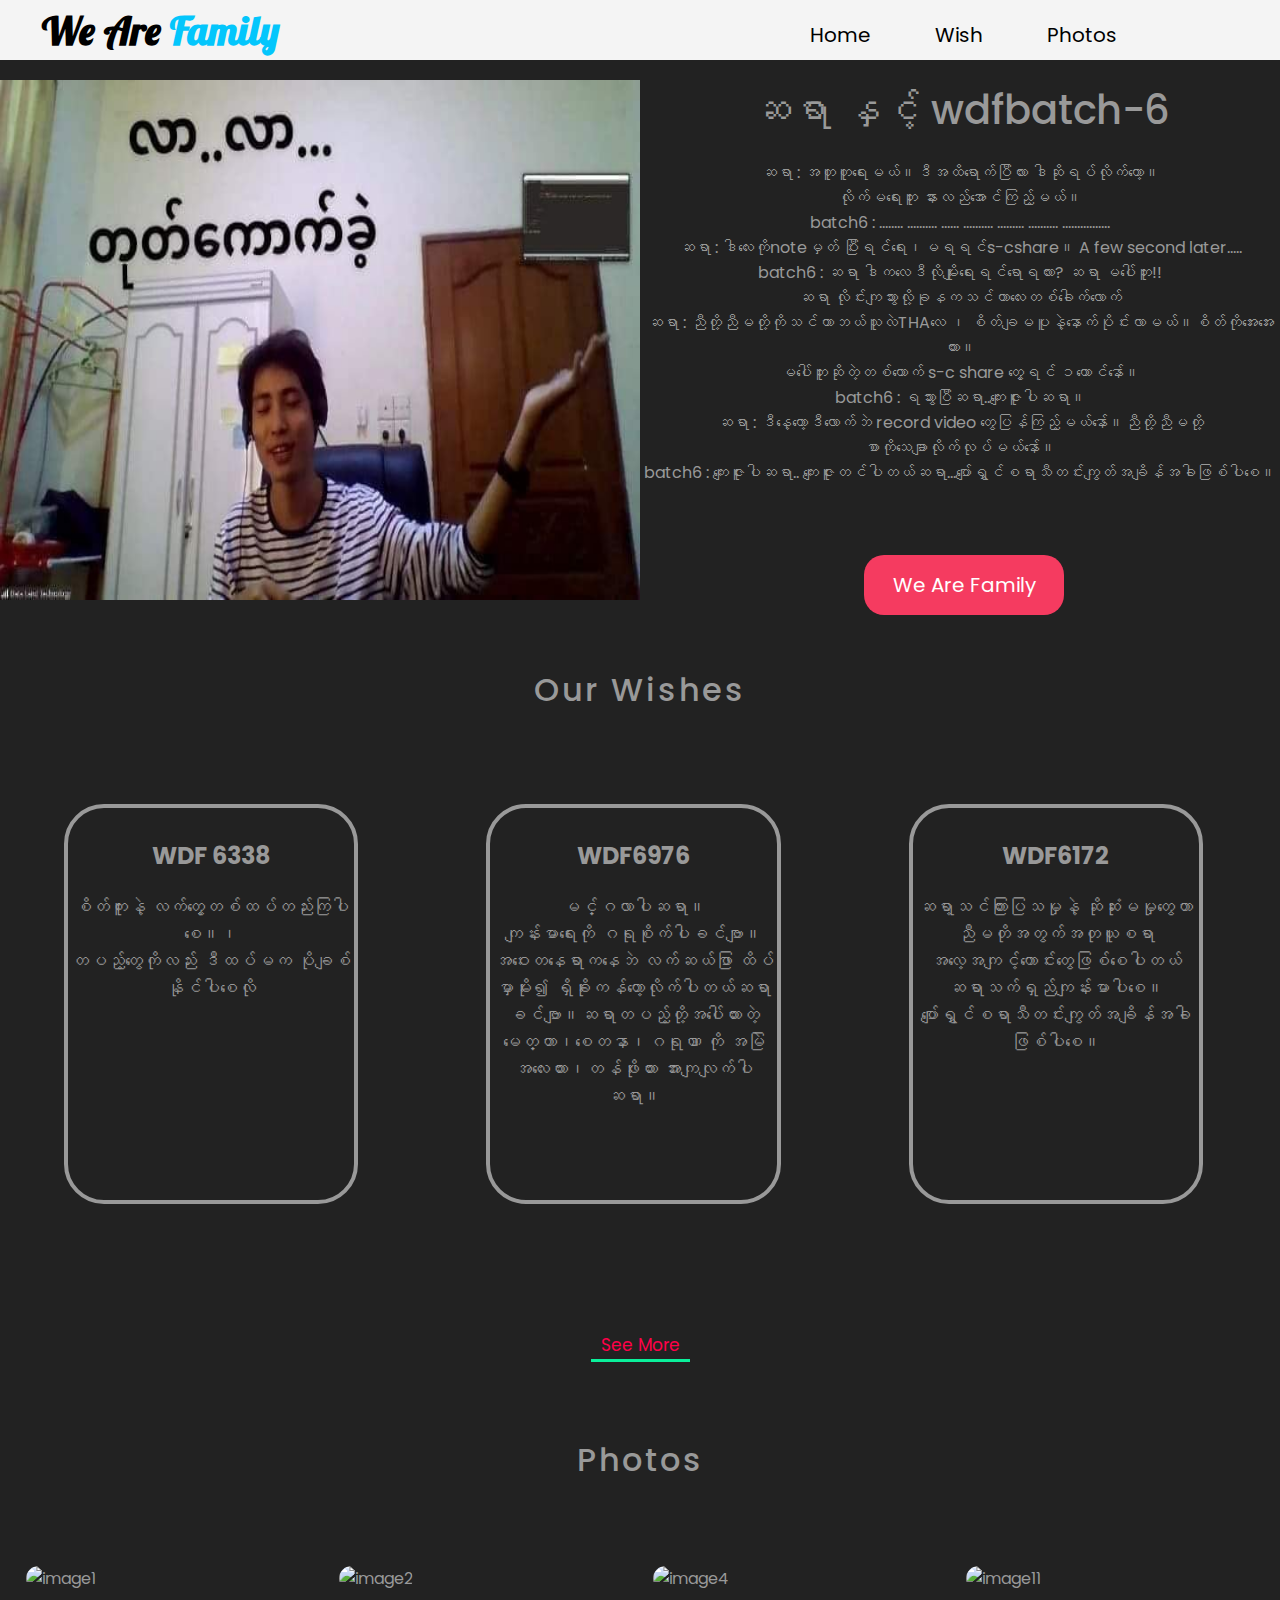
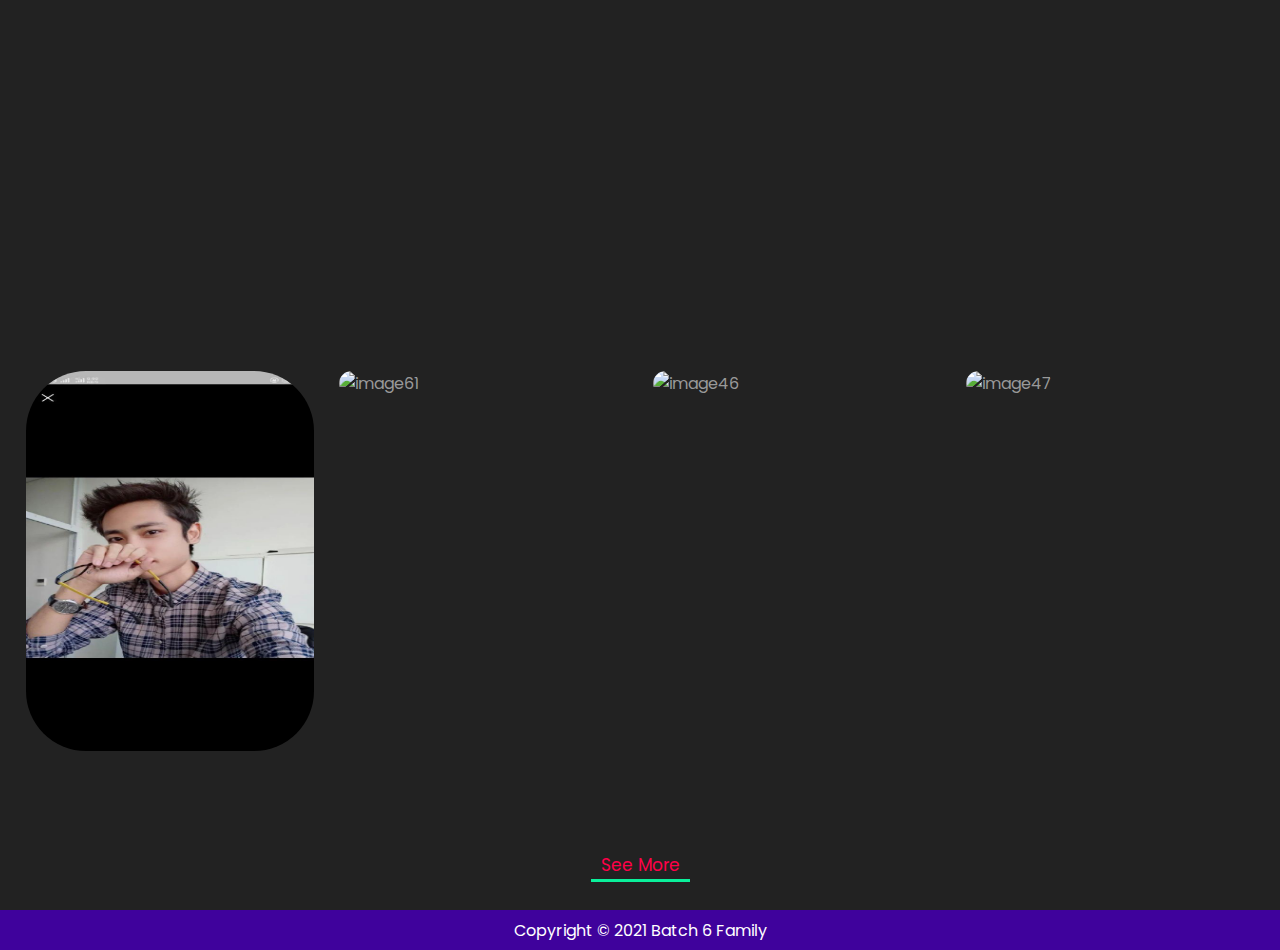
==== index.html @ f8dd5fad "updated" ====
<!DOCTYPE html>
<html>
  <head>
    <title>Batch 6 Family</title>
    <link href="./css/style.css" rel="stylesheet" type="text/css" />

    <link rel="preconnect" href="https://fonts.googleapis.com" />
    <link rel="preconnect" href="https://fonts.gstatic.com" crossorigin />
    <link
      href="https://fonts.googleapis.com/css2?family=Lobster&family=Open+Sans&display=swap"
      rel="stylesheet"
    />
    <link
      href="https://fonts.googleapis.com/css2?family=Poppins&display=swap"
      rel="stylesheet"
    />
    <link rel="stylesheet" href="./font-awesome/css/all.min.css" />
  </head>
  <body>
    <div class="container">
      <div class="nav">
        <div class="nav-left">
          <h1>We Are <span>Family</span></h1>
        </div>
        <div class="nav-right">
          <ul>
            <li><a href="index.html">Home</a></li>
            <li><a href="wish.html">Wish</a></li>
            <li><a href="photo.html">Photos</a></li>
          </ul>
        </div>
      </div>
      <div class="body">
        <div class="row-1">
          <div class="col-1">
            <img src="./image/image3.jpg" alt="image1" />
            <!-- <img src="./image/img2.jpg" alt="image2"/> -->
          </div>
          <div class="col-2">
            <h1>
              ဆရာ နှင့် wdfbatch-6
            </h1>
            <p>
              ဆရာ : အတူတူရေးမယ်။ဒီအထိရောက်ပြီလား ဒါဆိုရပ်လိုက်တော့။<br />
              လိုက်မရေးဘူး နားလည်အောင်ကြည့်မယ်။<br />
              batch6 : ........ .......... ...... .......... .........
              .......... ................<br />
              ဆရာ : ဒါလေးကိုnoteမှတ် ပြီးရင်ရေး၊မရရင်s-cshare။ A few second
              later.....<br />
              batch6 : ဆရာ ဒါကလေဒီလိုမျိုးရေးရင်ရောရလား? ဆရာ မပေါ်ဘူး!!<br />ဆရာ
              လိုင်းကျသွားလို့ခုနကသင်တာလေးတစ်ခေါက်လောက် <br />
              ဆရာ : ညီတို့ညီမတို့ကိုသင်တာဘယ်သူလဲTHAလေ ၊
              စိတ်ချမပူနဲ့နောက်ပိုင်းလာမယ်။စိတ်ကိုအေးအေးထား။

              <br />မပေါ်ဘူးဆိုတဲ့တစ်ယောက် s-c share တွေ့ရင် ၁ထောင်နော်။<br />
              batch6 : ရသွားပြီဆရာ..ကျေးဇူးပါဆရာ။<br />ဆရာ : ဒီနေ့တော့ဒီလောက်ဘဲ
              record video တွေပြန်ကြည့်မယ်နော်။ညီတို့ညီမတို့<br />စာကိုသေချာလိုက်လုပ်မယ်နော်။<br />
              batch6 : ကျေးဇူးပါဆရာ..
              ကျေးဇူးတင်ပါတယ်ဆရာ...ပျော်ရွှင်စရာသီတင်းကျွတ်အချိန်အခါဖြစ်ပါစေ။
            </p>
            <button type="button">We Are Family</button>
          </div>
        </div>
        <div class="row-2">
          <div class="col-3">
            <h1>Our Wishes</h1>
          </div>
        </div>
        <div class="row-3">
          <div class="col-4">
            <h2>WDF 6338</h2>
            <p>
              စိတ်ကူးနဲ့ လက်တွေ့တစ်ထပ်တည်းကြပါစေ။၊<br/>တပည့်တွေကိုလည်း ဒီထပ်မက
              ပိုချစ်နိုင်ပါစေလို
            </p>
          </div>
          <div class="col-5">
            <h2>WDF6976</h2>
            <p>
              မင်္ဂလာပါဆရာ။<br />ကျန်းမာရေးကို ဂရုစိုက်ပါခင်ဗျာ။<br />အဝေးတနေရာကနေဘဲ
              လက်ဆယ်ဖြာ ထိပ်မှာမိုး၍ ရှိခိုးကန်တော့လိုက်ပါတယ်ဆရာ
              ခင်ဗျာ။ဆရာတပည့်တို့အပေါ်ထားတဲ့ မေတ္တာ၊စေတနာ၊ဂရုဏာ ကို
              အမြဲအလေးထား၊တန်ဖိုးထား အားကျလျက်ပါဆရာ။
            </p>
          </div>
          <div class="col-6">
            <h2>WDF6172</h2>
            <p>
              ဆရာ့သင်ကြားပြသမှုနဲ့ ဆိုဆုံးမမှုတွေဟာ
              ညီမတိုအတွက်အတုယူစရာအလေ့အကျင့်ကောင်းတွေဖြစ်စေပါတယ်
              ဆရာသက်ရှည်ကျန်းမာပါစေ။
              <br />ပျော်ရွှင်စရာသီတင်းကျွတ်အချိန်အခါဖြစ်ပါစေ။
            </p>
          </div>
        </div>
        <div class="row-4">
          <div class="col-7">
            <a href="wish.html">See More</a>
          </div>
        </div>
        <div class="row-2">
          <div class="col-3">
            <h1>Photos</h1>
          </div>
        </div>
        <div class="row-5">
          <div><img src="./image/image1.jpg" alt="image1" /></div>
          <div><img src="./image/image2.jpg" alt="image2" /></div>
          <div><img src="./image/image4.jpg" alt="image4" /></div>
          <div><img src="./image/image11.jpg" alt="image11" /></div>
          <div><img src="./image/image30.jpg" alt="image30" /></div>
          <div><img src="./image/image61.webp" alt="image61" /></div>
          <div><img src="./image/image46.jpg" alt="image46" /></div>
          <div><img src="./image/image47.jpg" alt="image47" /></div>
        </div>

        <div class="row-4">
          <div class="col-7">
            <a href="photo.html">See More</a>
          </div>
        </div>
      </div>
      <div class="footer">
        <span>Copyright &copy; 2021 Batch 6 Family</span>
      </div>
    </div>
  </body>
</html>
---- css/style.css ----
*{
    margin: 0;
    padding: 0;
    font-family: "Poppins";
    color: #999;
    box-sizing: border-box;
}
body{
    margin: 0;
    background-color: #222;
    overflow-x: hidden;
}
/*Nav bar*/
.nav{
    width: 100%;
    height: 60px;
    background-color: #f4f4f4;

    display: flex;
    justify-content: space-between;

    position: sticky;
    top: 0;
    z-index: 10;
    
}
.nav-left{
    width: 25%;

    display: flex;
    justify-content: center;
    align-items: center;
}
.nav-left h1{
    font-size: 40px;
    color: #000;
    font-family: 'Lobster', cursive;
    text-align: center;

}
.nav-left h1 span{
    font-family: 'Lobster';
    color: #03c6fc;
}
.nav-left h1:hover{
    cursor: pointer;
}
.nav-right{
    width: 75%;

    display: flex;
    align-items: center;
}
.nav ul{
    margin-left: 50%;
}
.nav-right li{
    list-style-type: none;
    display: inline-flex;
    margin-top: 10px;
    margin-right: 40px;
}
.nav-right a{
    color: #000;
    font-size: 20px;
    text-decoration: none;
    padding: 5px 10px;
    
    position: relative;
    overflow: hidden;
}
.nav-right a::before{
    content: "";
    width: 100%;
    height: 14%;
    background-color: #f51d4c;
    border-radius: 10px;
    margin-bottom: 5px;

    position: absolute;
    bottom: 0;
    left: 0;

    transform: rotateY(90deg);

    transition: all 1s;
    
}
.nav-right a:hover::before{
    transform: rotate(0deg);
}
@media screen and (max-width: 1236px){
    .nav ul{
        margin-left: 0%;
    }
}
@media screen and (max-width: 1050px) {
    .nav{
        height: 200px;
    }
    .nav-left h1{
        font-size: 50px;
    }
    .nav-right ul{
        margin-left: 20%;
    }
    .nav-right li{
        margin-right: 20px;
    }
    .nav-right a{
        font-size: 50px;
    }
}
/*body*/
/*row-1*/
.row-1{
    width: 100%;
    height: 520px;
    align-items: center;
    margin-top: 20px;
}
.row-1 div{
    width: 50%;
    height: 100%;
    float: left;
}
.col-1 img{
    width: 100%;
    height: 100%;
}
.col-2 h1{
    color: #999;
    text-align: center;
    font-size: 40px;
    font-weight: 500;
}
.col-2 p{
    color: #999;
    text-align: center;
    margin-top: 20px;
}
.col-2 button{
    font-size: 20px;
    width: 200px;
    height: 60px;
    border: none;
    color: #fff;
    background-color: #f53b60;
    border-radius: 20px;
    margin-top: 70px;
    margin-left: 35%;

    position: relative;

    overflow: hidden;
}
.col-2 button::before{
    content: "";

    width: 100%;
    height: 50%;

    background-color: #fff;

    position: absolute;
    top: 0;
    left: 0;

    transform: translate(-100%) rotate(45deg);

    transition: all 0.5s;
}
.col-2 button::after{
    content: "We Love Sir TinHtutAung";

    width: 100%;
    height: 100%;
    background-color: #ff0048;

    position: absolute;
    top: 0;
    left: 0;

    transform: rotateX(270deg);
    transform-origin: top;

    transition: all 0.5s;

}
.col-2 button:hover::after{
    transform: rotate(0deg);
}
.col-2 button:hover::before{
    transform: translate(100%) rotate(45deg);
}
.col-2 button:hover{
    background-color: #ff0048;
    cursor: pointer;
}
@media screen and (max-width: 1050px) {
    .row-1{
        width: 100%;
        height: 1400px;
    }
    .row-1 div{
        width: 100%;
        height: 43%;
    }
    .col-1 img{
        height: 100%;
        margin-top: 0;
    }
    .col-2{
        height: 100%;
    }
    .col-2 h1{
        font-size: 60px;
    }
    .col-2 p{
        font-size: 30px;
    }
    .col-2 button{
        width: 300px;
        height: 100px;
        font-size: 30px;
    }
}
/*row-2*/
.row-2{
    width: 100%;
    height: 100px;
    margin-top: 40px;

    display: flex;
    justify-content: center;
    align-items: center;
}
.col-3{
    width: 100%;
}
.col-3 h1{
    text-align: center;
    font-weight: 500;
    letter-spacing: 3px;
}
.col-3 p{
    font-size: 18px;
    text-align: center;
}
@media screen and (max-width: 1050px) {
    .col-3 h1{
        font-size: 60px;
    }
    .col-3 p{
        font-size: 30px;
    }
}
/*row-3*/
.row-3{
    width: 100%;
    height: 580px;
}
.row-3 div{
    width: 23%;
    height: 400px;
    border: 4px solid #999;
    border-radius: 40px;
    margin: 5%;

    float: left;
}
.row-3 h2{
    text-align: center;
    margin-top: 30px;
}
.row-3 p{
    text-align: center;
    font-size: 18px;
    margin-top: 20px;
}
@media screen and (max-width: 1232px) {
    .row-3 {
        height: 600px;
    }
    .row-3 div{
        height: 540px;
    }
}
@media screen and (max-width: 1196px) {
    .row-3 div{
        margin: 4.9%;
        margin-top: 5%;
    }
}
@media screen and (max-width: 1050px) {
    .row-3{
        width: 100%;
        height: 2200px;
    }
    .row-3 div{
        width: 70%;
        height: 600px;
        margin-left: 15%;
    }
    .row-3 h2{
        font-size: 57px;
        
    }
    .row-3 p{
        font-size: 30px;
    }
}
/*row-4*/
.row-4{
    width: 100%;
    height: 50px;


    display: flex;
    justify-content: center;
    align-items: center;
}
.col-7 a{
    color: #ff0048;
    font-size: 17px;
    text-decoration: none;
    padding: 5px 10px;
    position: relative;
}
.col-7 a::before{
    content: "";

    width: 100%;
    height: 10%;
    background-color: #0af09b;

    position: absolute;
    left: 0;
    bottom: 0;


    transition: all 1s;

}
.col-7 a:hover::before{
    transform: rotateY(90deg);
}
@media screen and (max-width: 1050px) {
    .row-4{
        height: 150px;

        display: flex;
        justify-content: center;
        align-items: center;
    }
    .col-7 a{
        font-size: 40px;
    }
}
/*row-5*/
.row-5{
    width: 100%;
    height: 900px;
    margin-top: 30px;
}
.row-5 div{
    width: 22.5%;
    height: 380px;
    float: left;
    margin-top: 2%;
    margin-left: 2%;

    transition: all 0.5s;
}
.row-5 img{
    width: 100%;
    height: 100%;

    border-radius: 60px;
}
.row-5 div:hover{
    transform: scale(0.9);
}
@media screen and (max-width: 1050px) {
    .row-5{
        height: 8500px;
    }
    .row-5 div{
        width: 80%;
        height: 1000px;
        margin-left: 10%;
        margin-bottom: 40px;
    }
    .row-5 div:hover{
        transform: scale(1);
    }
}
.footer{
    width: 100%;
    height: 40px;
    background-color: #3f029c;

    display: flex;
    justify-content: center;
    align-items: center;

    margin-top: 20px;
}
.footer span{
    color: #fff;
}
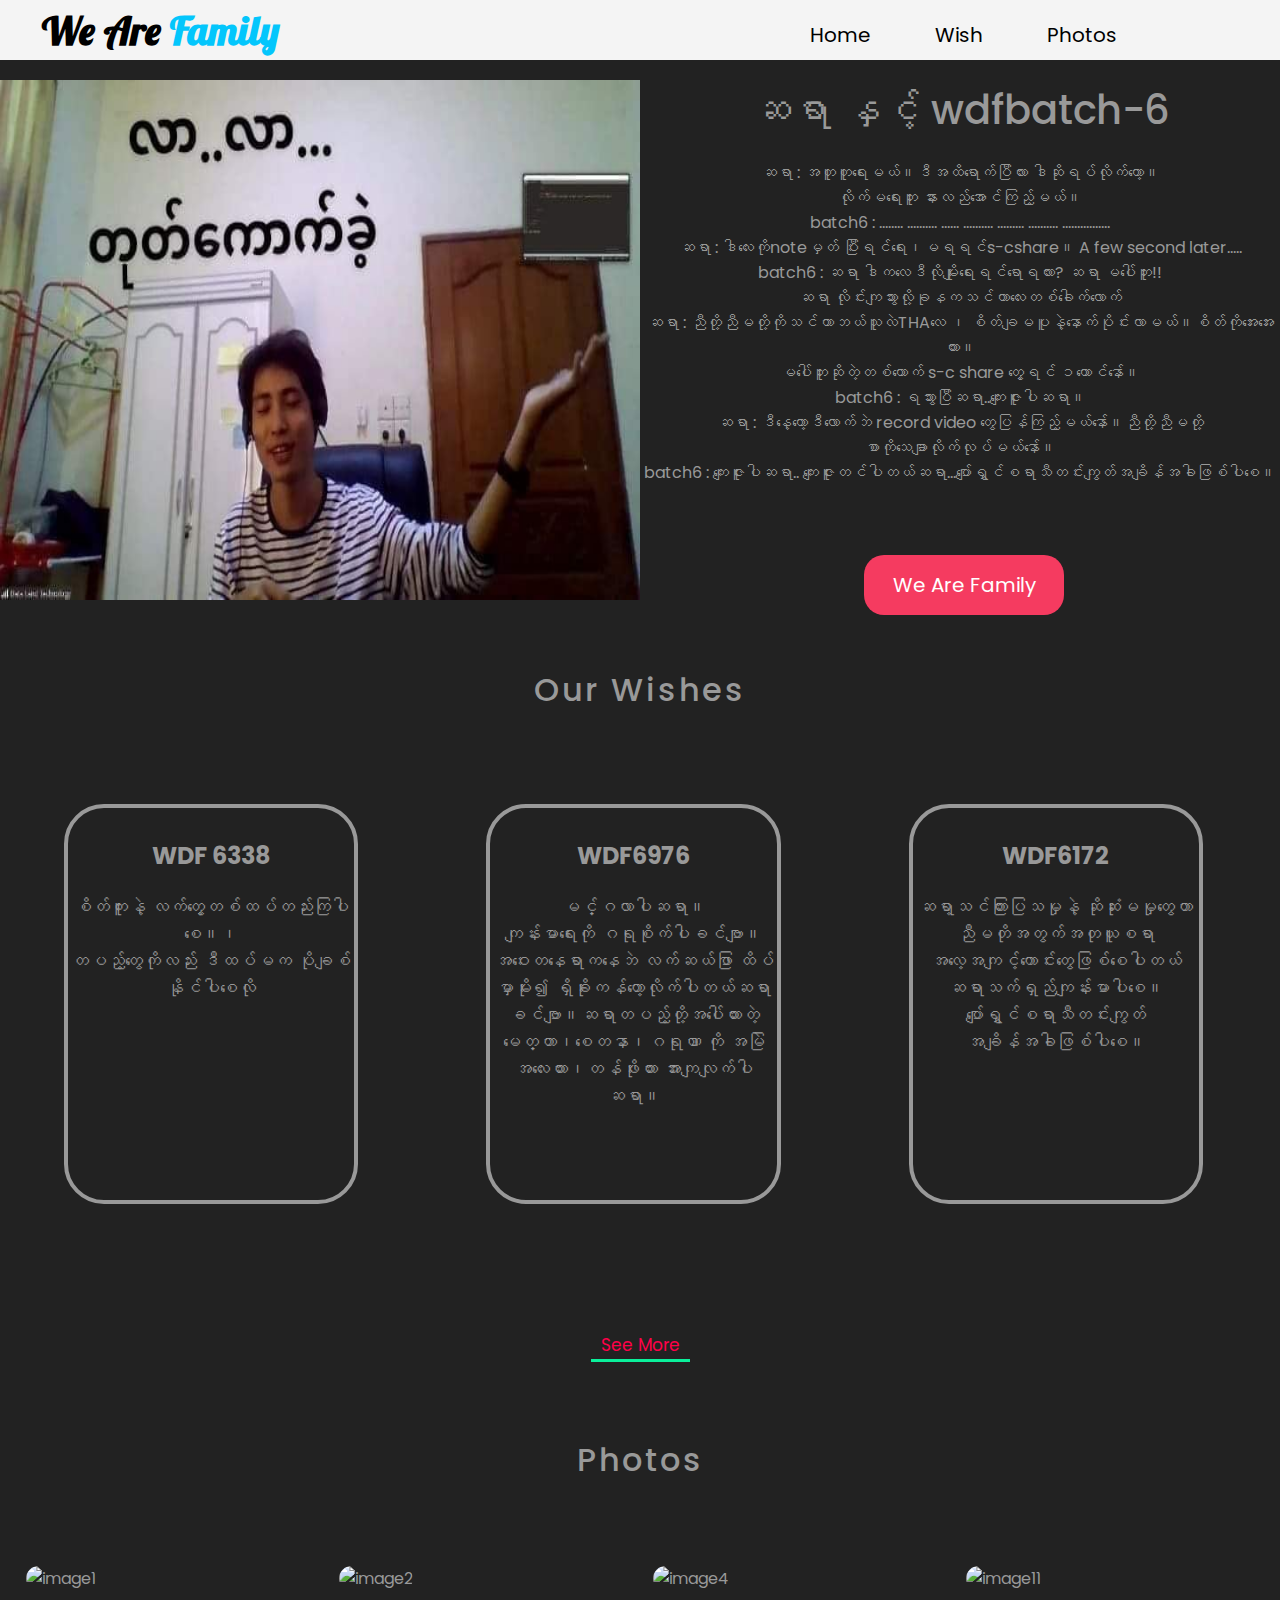
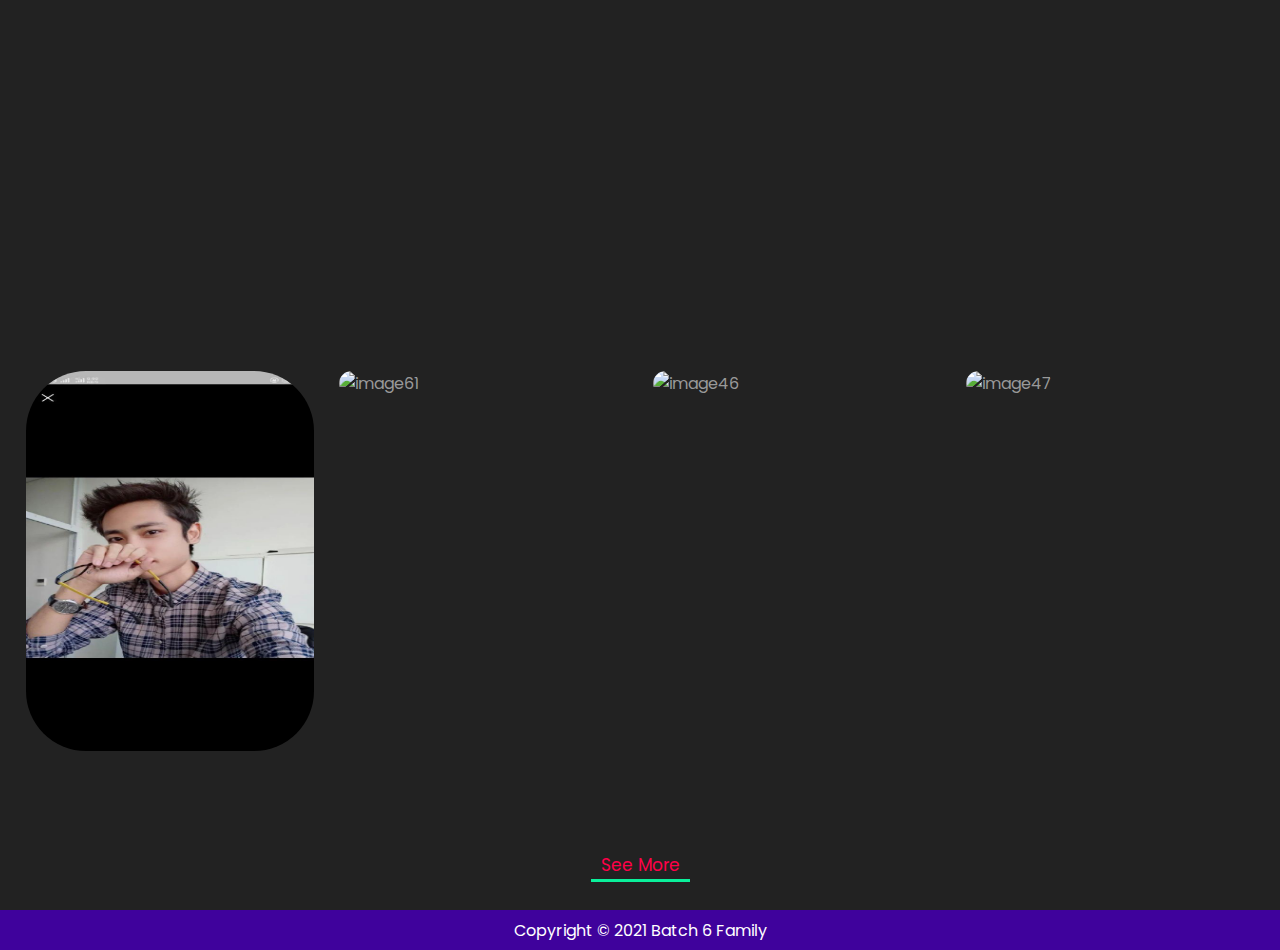
==== commit 96a25981: "updated" ====
--- a/index.html
+++ b/index.html
@@ -1,6 +1,7 @@
 <!DOCTYPE html>
-<html>
+<html lang="en">
   <head>
+    <meta charset="UTF-8"/>
     <title>Batch 6 Family</title>
     <link href="./css/style.css" rel="stylesheet" type="text/css" />
 
@@ -86,10 +87,10 @@
           <div class="col-6">
             <h2>WDF6172</h2>
             <p>
-              ဆရာ့သင်ကြားပြသမှုနဲ့ ဆိုဆုံးမမှုတွေဟာ
-              ညီမတိုအတွက်အတုယူစရာအလေ့အကျင့်ကောင်းတွေဖြစ်စေပါတယ်
+              ဆရာ့သင်ကြားပြသမှုနဲ့ ဆိုဆုံးမမှုတွေဟာ<br/>
+              ညီမတိုအတွက်အတုယူစရာအလေ့အကျင့်ကောင်းတွေဖြစ်စေပါတယ်<br/>
               ဆရာသက်ရှည်ကျန်းမာပါစေ။
-              <br />ပျော်ရွှင်စရာသီတင်းကျွတ်အချိန်အခါဖြစ်ပါစေ။
+              <br />ပျော်ရွှင်စရာသီတင်းကျွတ်<br/>အချိန်အခါဖြစ်ပါစေ။
             </p>
           </div>
         </div>
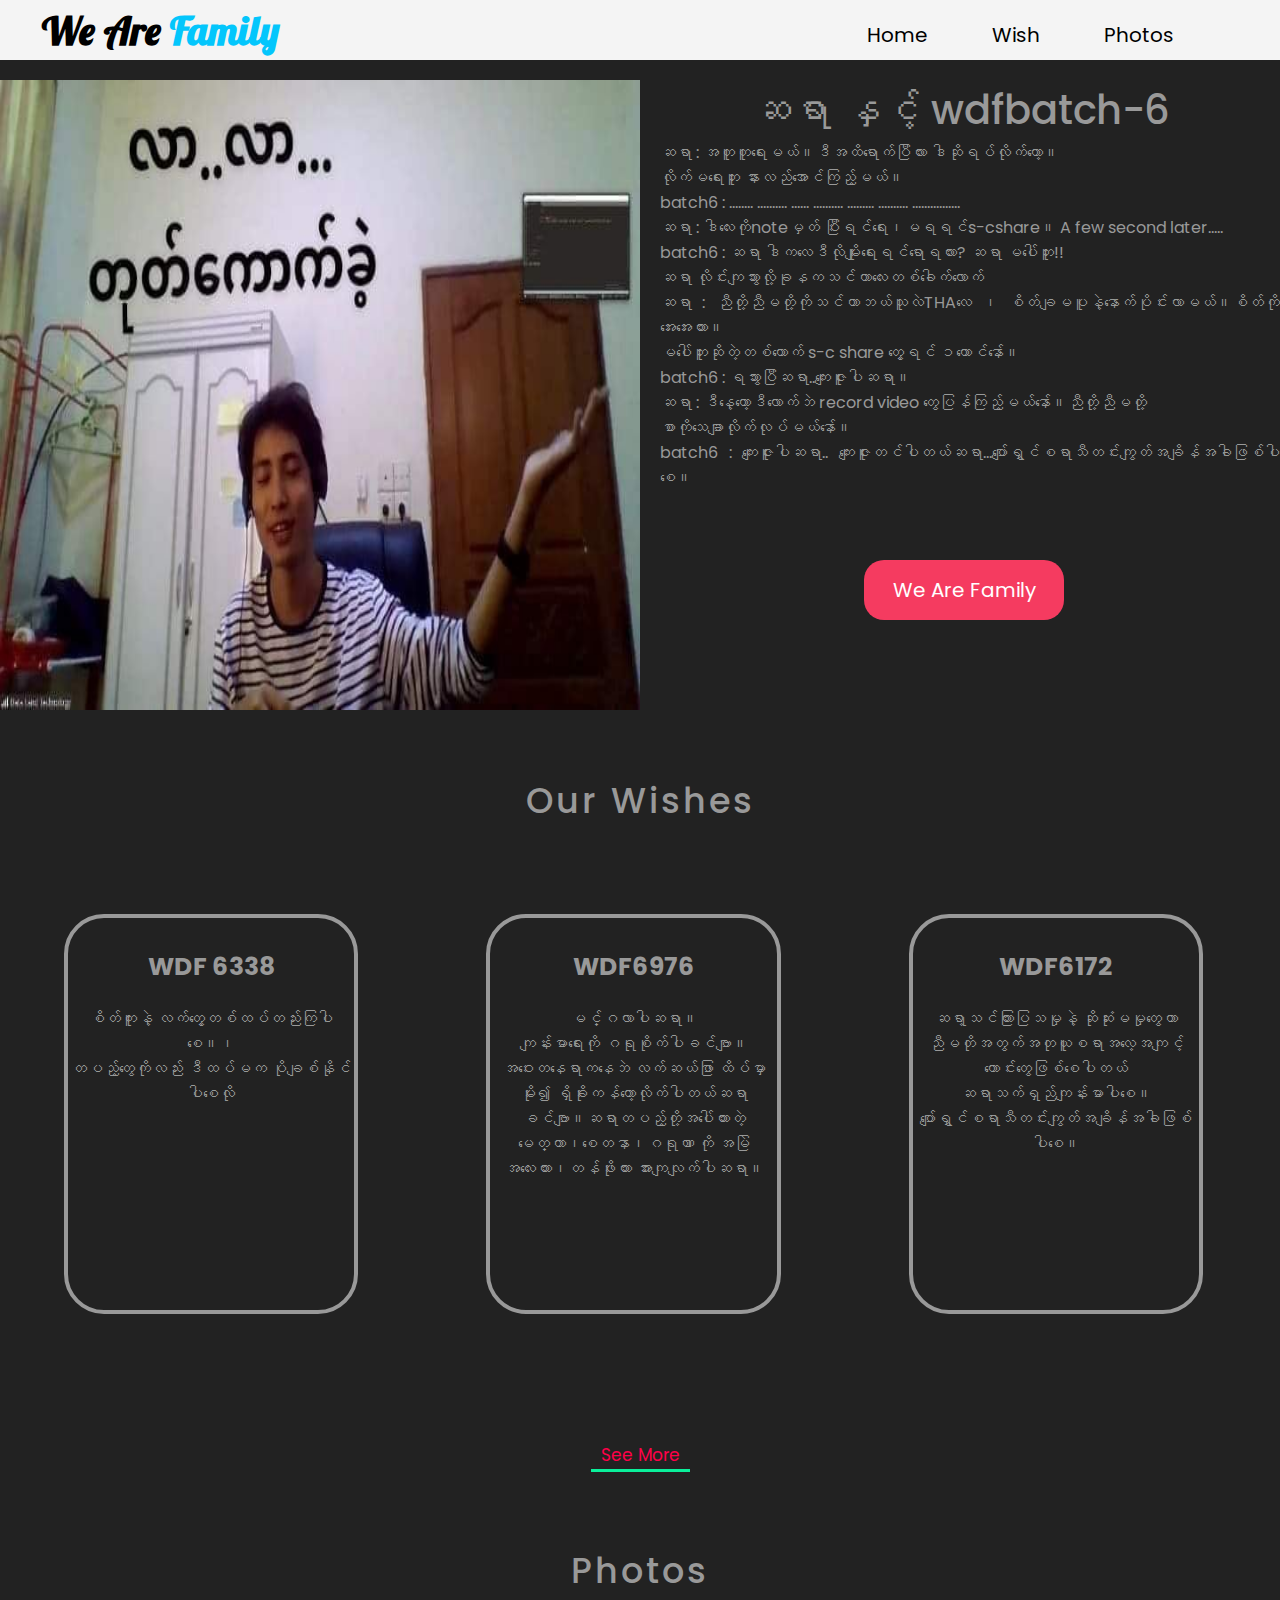
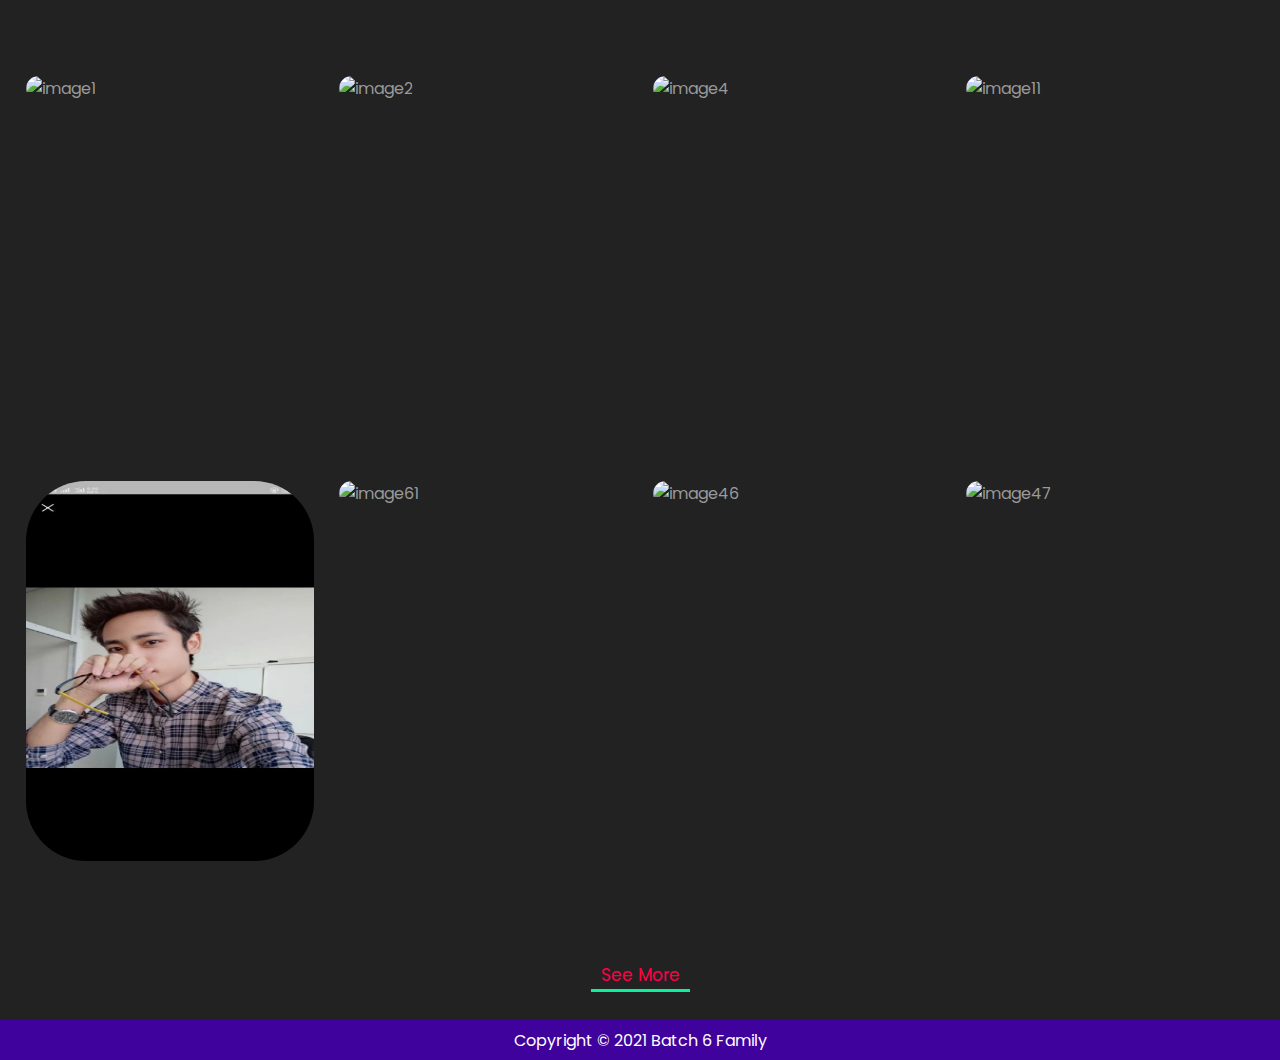
==== commit edad4dda: "updated" ====
--- a/index.html
+++ b/index.html
@@ -90,7 +90,7 @@
               ဆရာ့သင်ကြားပြသမှုနဲ့ ဆိုဆုံးမမှုတွေဟာ<br/>
               ညီမတိုအတွက်အတုယူစရာအလေ့အကျင့်ကောင်းတွေဖြစ်စေပါတယ်<br/>
               ဆရာသက်ရှည်ကျန်းမာပါစေ။
-              <br />ပျော်ရွှင်စရာသီတင်းကျွတ်<br/>အချိန်အခါဖြစ်ပါစေ။
+              <br />ပျော်ရွှင်စရာသီတင်းကျွတ်အချိန်အခါဖြစ်ပါစေ။
             </p>
           </div>
         </div>
--- a/css/style.css
+++ b/css/style.css
@@ -4,6 +4,7 @@
     font-family: "Poppins";
     color: #999;
     box-sizing: border-box;
+    font-size: 16px;
 }
 body{
     margin: 0;
@@ -41,6 +42,7 @@
 .nav-left h1 span{
     font-family: 'Lobster';
     color: #03c6fc;
+    font-size: 40px;
 }
 .nav-left h1:hover{
     cursor: pointer;
@@ -49,6 +51,7 @@
     width: 75%;
 
     display: flex;
+    justify-content: center;
     align-items: center;
 }
 .nav ul{
@@ -108,14 +111,14 @@
         margin-right: 20px;
     }
     .nav-right a{
-        font-size: 50px;
+        font-size: 30px;
     }
 }
 /*body*/
 /*row-1*/
 .row-1{
     width: 100%;
-    height: 520px;
+    height: 630px;
     align-items: center;
     margin-top: 20px;
 }
@@ -136,8 +139,8 @@
 }
 .col-2 p{
     color: #999;
-    text-align: center;
-    margin-top: 20px;
+    text-align: justify;
+    margin-left: 20px;
 }
 .col-2 button{
     font-size: 20px;
@@ -200,11 +203,15 @@
 @media screen and (max-width: 1050px) {
     .row-1{
         width: 100%;
-        height: 1400px;
-    }
-    .row-1 div{
+        height: 2100px;
+    }
+    .row-1 .col-1{
         width: 100%;
-        height: 43%;
+        height: 35%;
+    }
+    .row-1 .col-2{
+        width: 100%;
+        height: 65%;
     }
     .col-1 img{
         height: 100%;
@@ -240,6 +247,7 @@
 }
 .col-3 h1{
     text-align: center;
+    font-size: 35px;
     font-weight: 500;
     letter-spacing: 3px;
 }
@@ -271,11 +279,11 @@
 }
 .row-3 h2{
     text-align: center;
+    font-size: 25px;
     margin-top: 30px;
 }
 .row-3 p{
     text-align: center;
-    font-size: 18px;
     margin-top: 20px;
 }
 @media screen and (max-width: 1232px) {
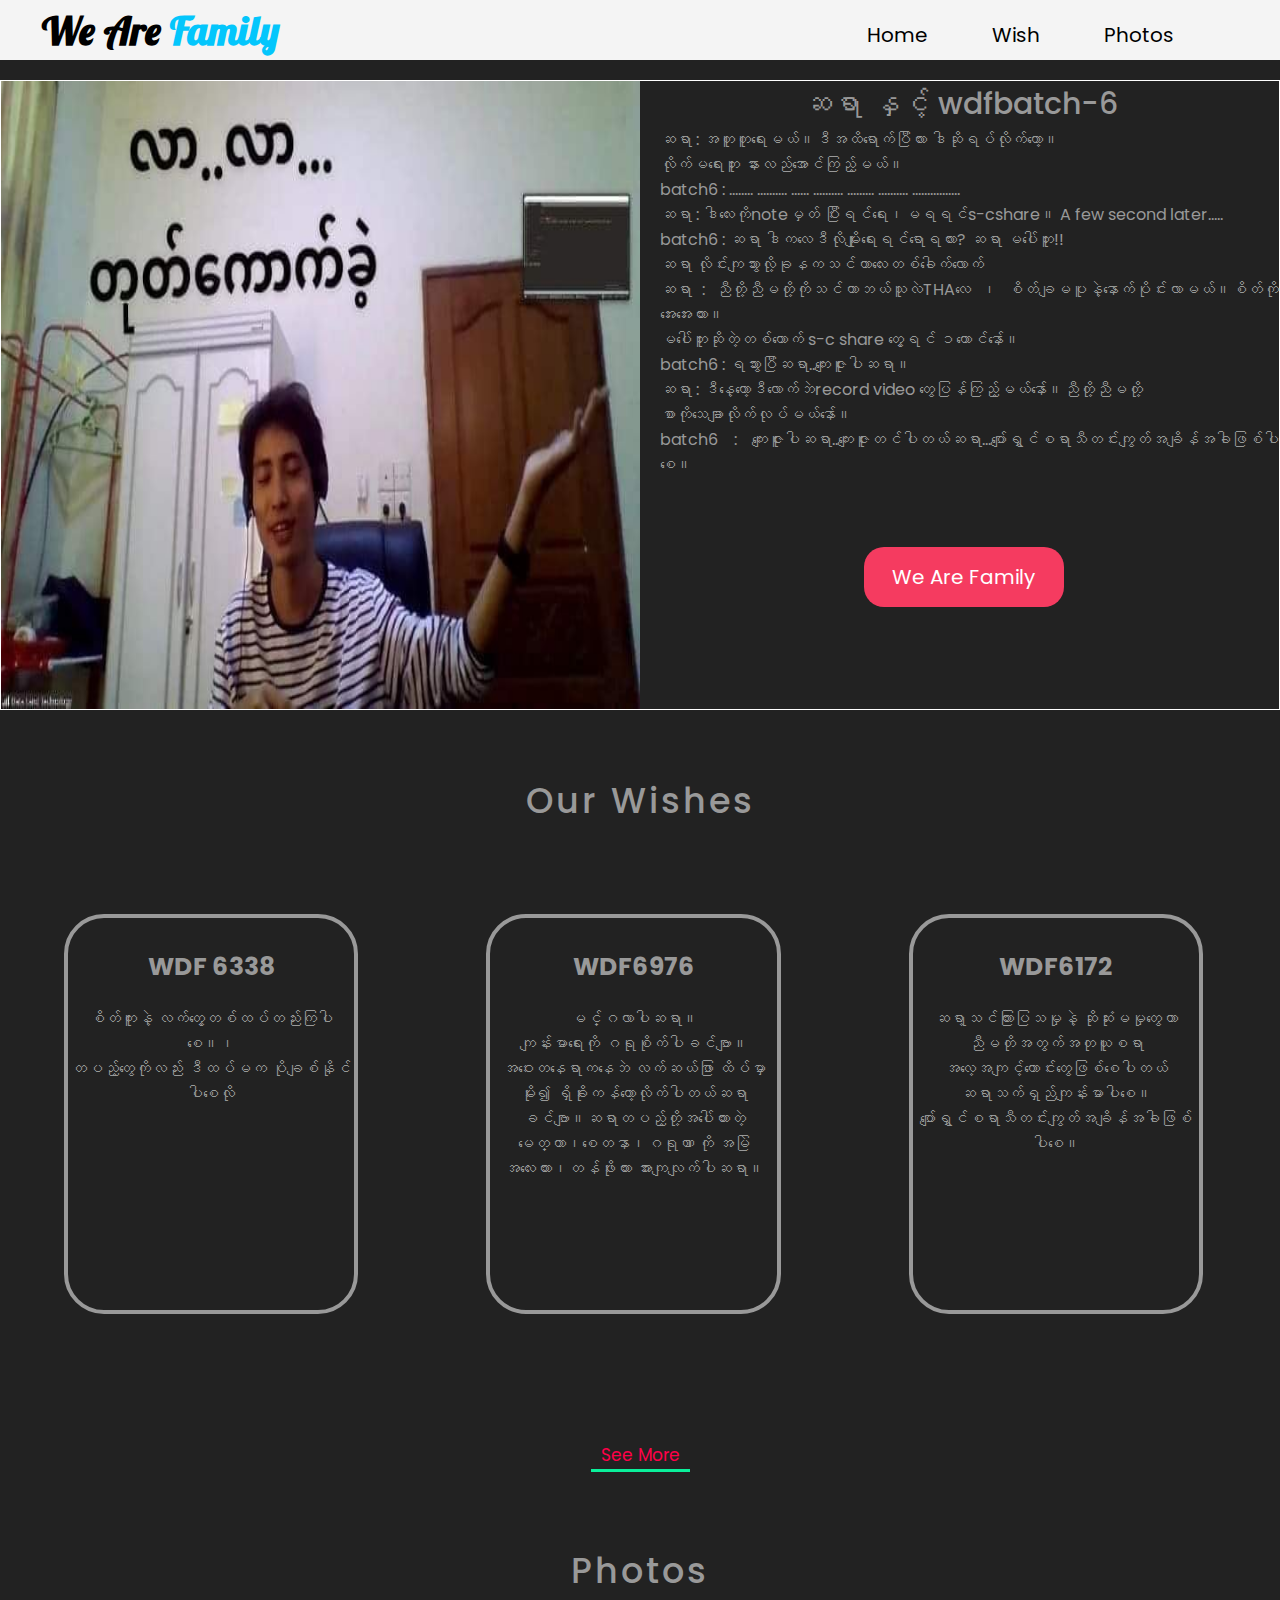
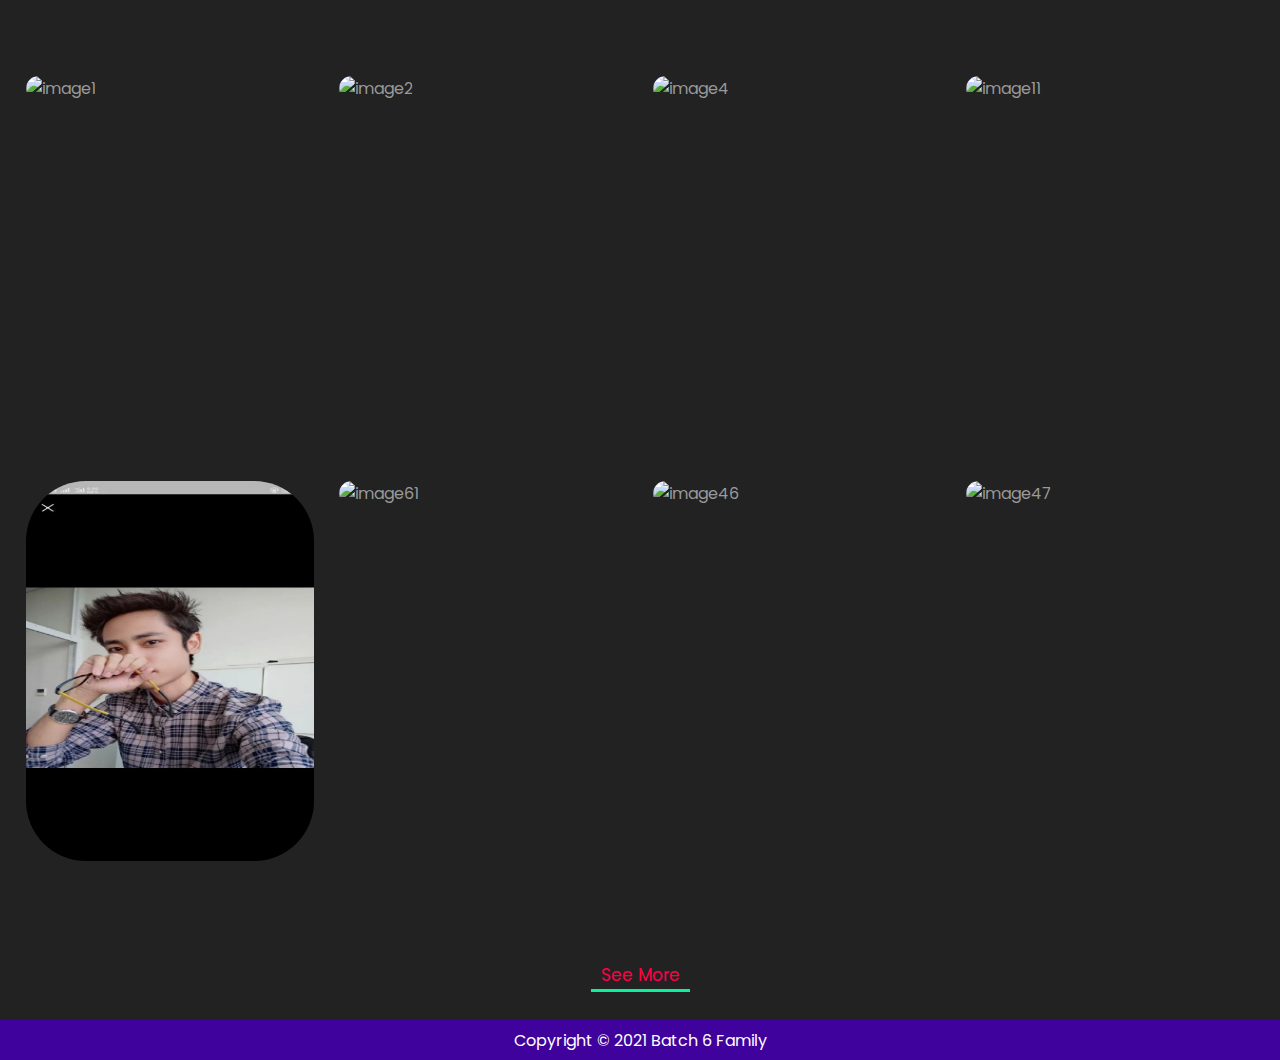
==== commit 929fb9f9: "updated" ====
--- a/index.html
+++ b/index.html
@@ -50,14 +50,13 @@
               later.....<br />
               batch6 : ဆရာ ဒါကလေဒီလိုမျိုးရေးရင်ရောရလား? ဆရာ မပေါ်ဘူး!!<br />ဆရာ
               လိုင်းကျသွားလို့ခုနကသင်တာလေးတစ်ခေါက်လောက် <br />
-              ဆရာ : ညီတို့ညီမတို့ကိုသင်တာဘယ်သူလဲTHAလေ ၊
-              စိတ်ချမပူနဲ့နောက်ပိုင်းလာမယ်။စိတ်ကိုအေးအေးထား။
+              ဆရာ : ညီတို့ညီမတို့ကိုသင်တာဘယ်သူလဲTHAလေ ၊ စိတ်ချမပူနဲ့နောက်ပိုင်းလာမယ်။စိတ်ကိုအေးအေးထား။
 
               <br />မပေါ်ဘူးဆိုတဲ့တစ်ယောက် s-c share တွေ့ရင် ၁ထောင်နော်။<br />
-              batch6 : ရသွားပြီဆရာ..ကျေးဇူးပါဆရာ။<br />ဆရာ : ဒီနေ့တော့ဒီလောက်ဘဲ
-              record video တွေပြန်ကြည့်မယ်နော်။ညီတို့ညီမတို့<br />စာကိုသေချာလိုက်လုပ်မယ်နော်။<br />
-              batch6 : ကျေးဇူးပါဆရာ..
-              ကျေးဇူးတင်ပါတယ်ဆရာ...ပျော်ရွှင်စရာသီတင်းကျွတ်အချိန်အခါဖြစ်ပါစေ။
+              batch6 : ရသွားပြီဆရာ..ကျေးဇူးပါဆရာ။<br />
+              ဆရာ : ဒီနေ့တော့ဒီလောက်ဘဲrecord video တွေပြန်ကြည့်မယ်နော်။ညီတို့ညီမတို့<br/>
+              စာကိုသေချာလိုက်လုပ်မယ်နော်။<br />
+              batch6 : ကျေးဇူးပါဆရာ..ကျေးဇူးတင်ပါတယ်ဆရာ...ပျော်ရွှင်စရာသီတင်းကျွတ်အချိန်အခါဖြစ်ပါစေ။
             </p>
             <button type="button">We Are Family</button>
           </div>
@@ -88,7 +87,7 @@
             <h2>WDF6172</h2>
             <p>
               ဆရာ့သင်ကြားပြသမှုနဲ့ ဆိုဆုံးမမှုတွေဟာ<br/>
-              ညီမတိုအတွက်အတုယူစရာအလေ့အကျင့်ကောင်းတွေဖြစ်စေပါတယ်<br/>
+              ညီမတိုအတွက်အတုယူစရာ<br/>အလေ့အကျင့်ကောင်းတွေဖြစ်စေပါတယ်<br/>
               ဆရာသက်ရှည်ကျန်းမာပါစေ။
               <br />ပျော်ရွှင်စရာသီတင်းကျွတ်အချိန်အခါဖြစ်ပါစေ။
             </p>
--- a/css/style.css
+++ b/css/style.css
@@ -121,6 +121,7 @@
     height: 630px;
     align-items: center;
     margin-top: 20px;
+    border: 1px solid white;
 }
 .row-1 div{
     width: 50%;
@@ -134,13 +135,14 @@
 .col-2 h1{
     color: #999;
     text-align: center;
-    font-size: 40px;
+    font-size: 30px;
     font-weight: 500;
 }
 .col-2 p{
     color: #999;
     text-align: justify;
     margin-left: 20px;
+    font-size: 16px;
 }
 .col-2 button{
     font-size: 20px;
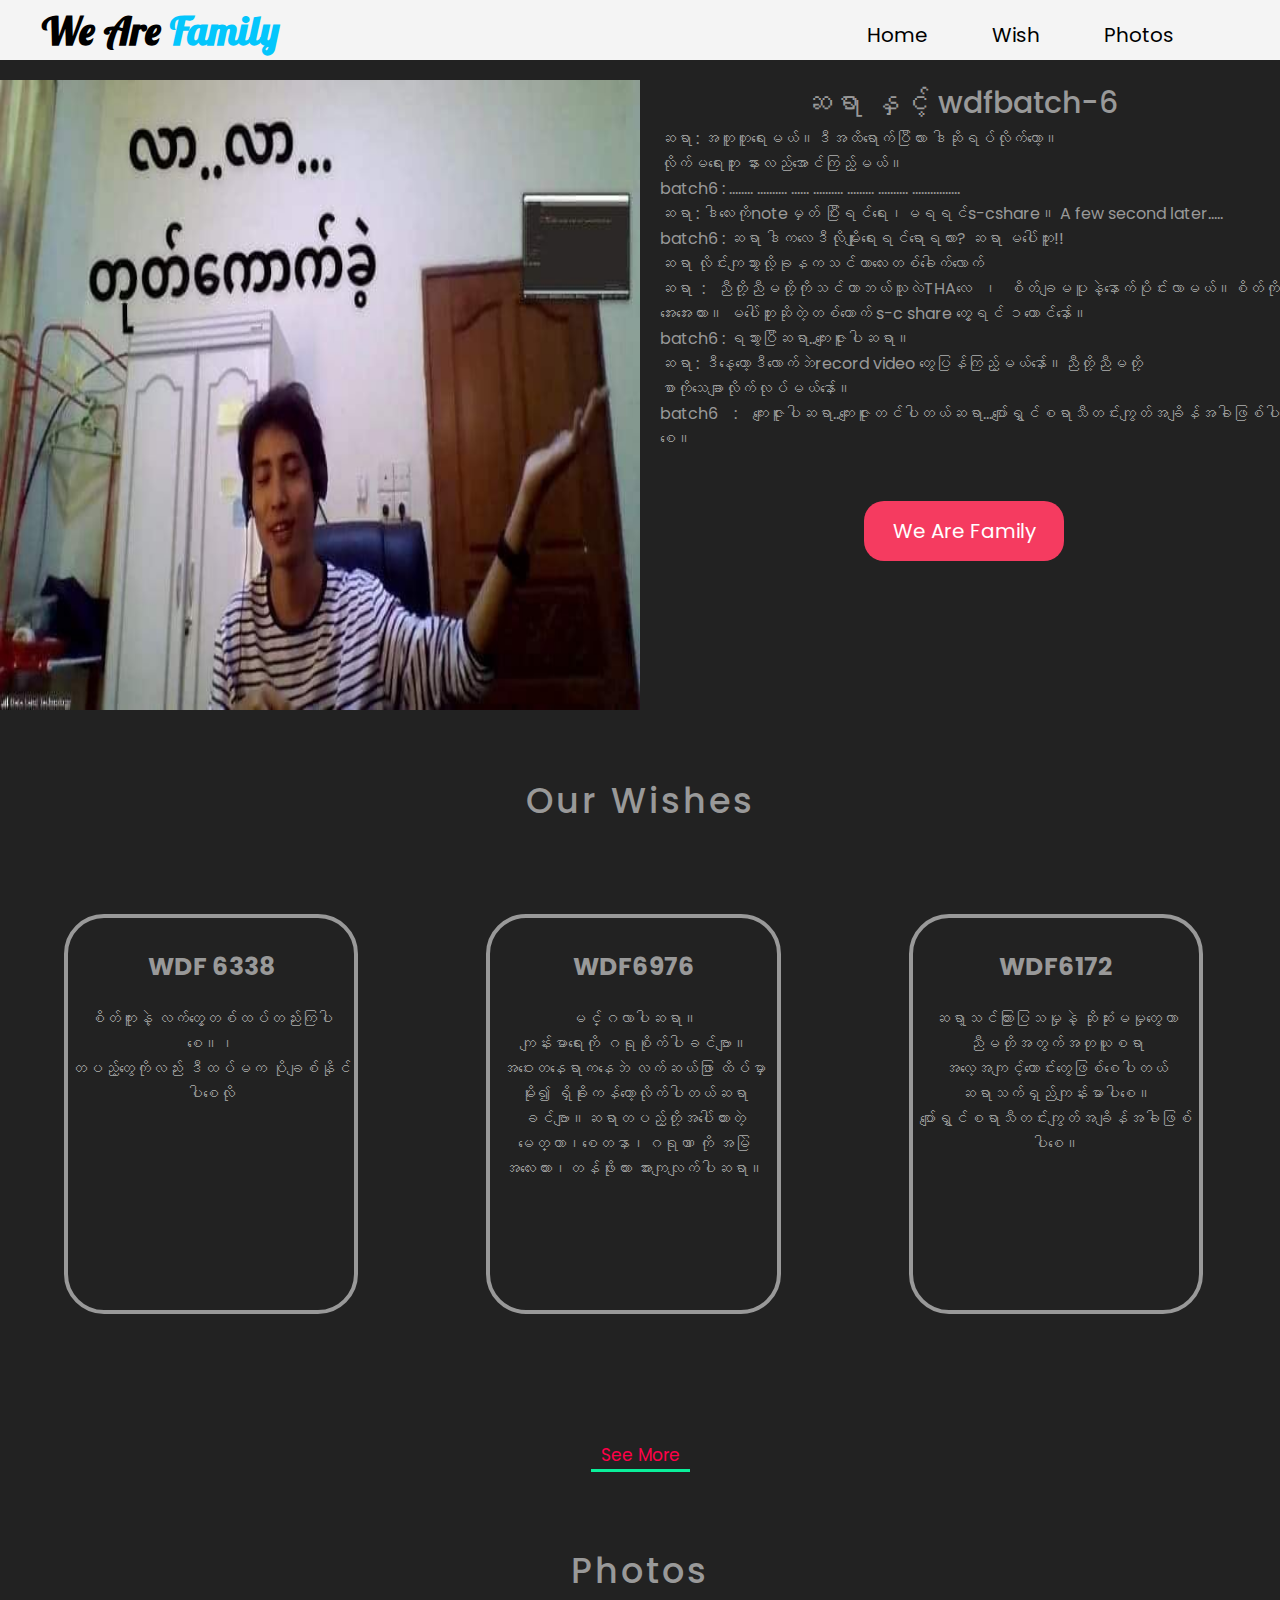
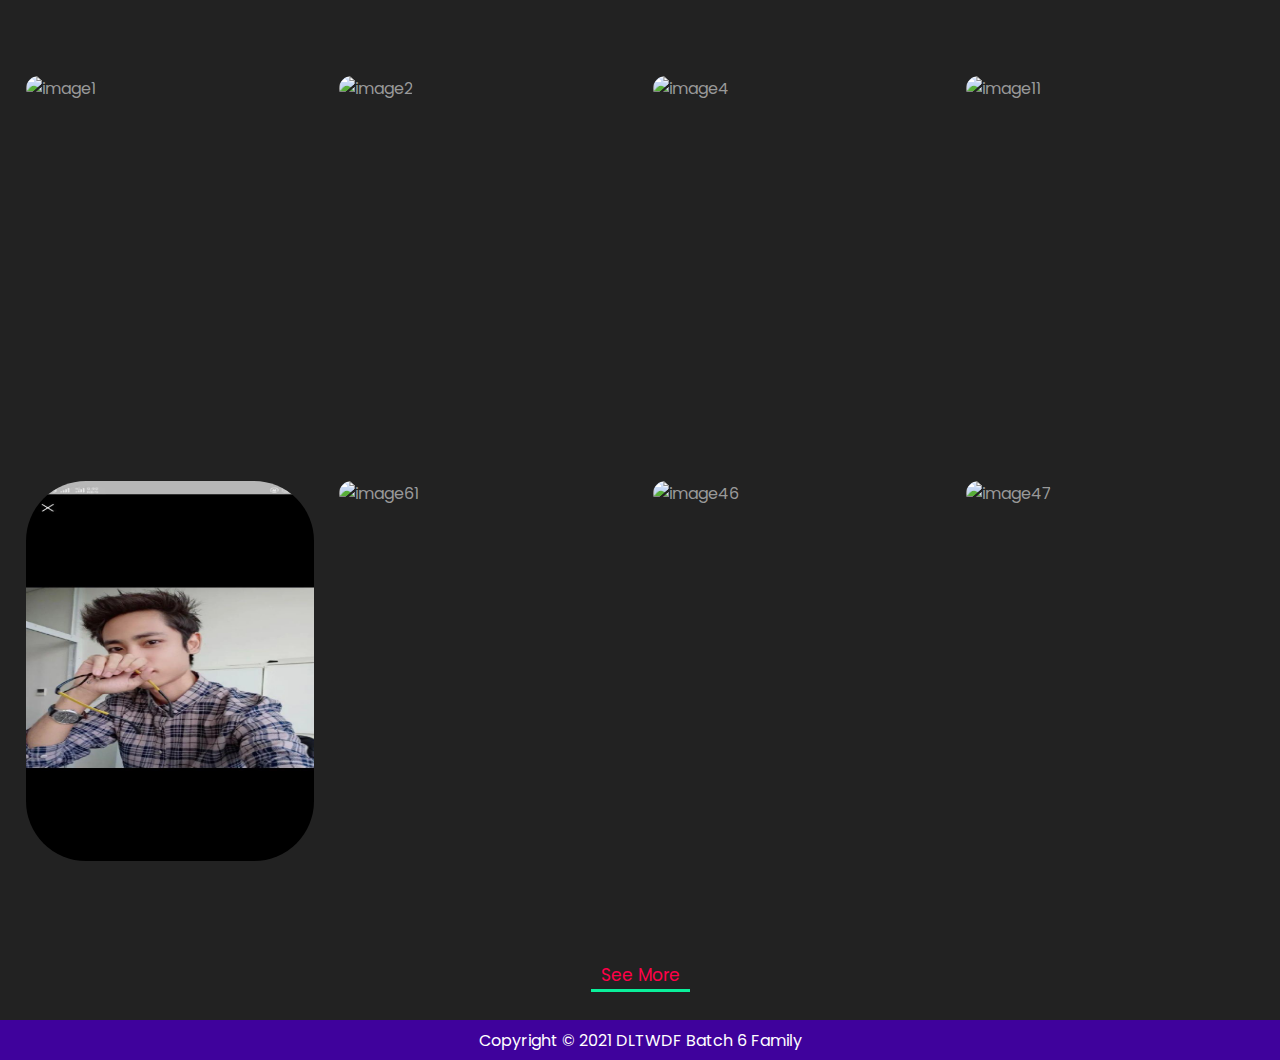
==== commit f5190bb2: "updated" ====
--- a/index.html
+++ b/index.html
@@ -42,18 +42,17 @@
               ဆရာ နှင့် wdfbatch-6
             </h1>
             <p>
-              ဆရာ : အတူတူရေးမယ်။ဒီအထိရောက်ပြီလား ဒါဆိုရပ်လိုက်တော့။<br />
-              လိုက်မရေးဘူး နားလည်အောင်ကြည့်မယ်။<br />
+              ဆရာ : အတူတူရေးမယ်။ဒီအထိရောက်ပြီလား ဒါဆိုရပ်လိုက်တော့။<br/>
+              လိုက်မရေးဘူး နားလည်အောင်ကြည့်မယ်။<br/>
               batch6 : ........ .......... ...... .......... .........
-              .......... ................<br />
+              .......... ................<br/>
               ဆရာ : ဒါလေးကိုnoteမှတ် ပြီးရင်ရေး၊မရရင်s-cshare။ A few second
-              later.....<br />
-              batch6 : ဆရာ ဒါကလေဒီလိုမျိုးရေးရင်ရောရလား? ဆရာ မပေါ်ဘူး!!<br />ဆရာ
-              လိုင်းကျသွားလို့ခုနကသင်တာလေးတစ်ခေါက်လောက် <br />
+              later.....<br/>
+              batch6 : ဆရာ ဒါကလေဒီလိုမျိုးရေးရင်ရောရလား? ဆရာ မပေါ်ဘူး!!<br/>ဆရာ
+              လိုင်းကျသွားလို့ခုနကသင်တာလေးတစ်ခေါက်လောက်<br/>
               ဆရာ : ညီတို့ညီမတို့ကိုသင်တာဘယ်သူလဲTHAလေ ၊ စိတ်ချမပူနဲ့နောက်ပိုင်းလာမယ်။စိတ်ကိုအေးအေးထား။
-
-              <br />မပေါ်ဘူးဆိုတဲ့တစ်ယောက် s-c share တွေ့ရင် ၁ထောင်နော်။<br />
-              batch6 : ရသွားပြီဆရာ..ကျေးဇူးပါဆရာ။<br />
+              မပေါ်ဘူးဆိုတဲ့တစ်ယောက် s-c share တွေ့ရင် ၁ထောင်နော်။<br />
+              batch6 : ရသွားပြီဆရာ..ကျေးဇူးပါဆရာ။<br/>
               ဆရာ : ဒီနေ့တော့ဒီလောက်ဘဲrecord video တွေပြန်ကြည့်မယ်နော်။ညီတို့ညီမတို့<br/>
               စာကိုသေချာလိုက်လုပ်မယ်နော်။<br />
               batch6 : ကျေးဇူးပါဆရာ..ကျေးဇူးတင်ပါတယ်ဆရာ...ပျော်ရွှင်စရာသီတင်းကျွတ်အချိန်အခါဖြစ်ပါစေ။
@@ -121,7 +120,7 @@
         </div>
       </div>
       <div class="footer">
-        <span>Copyright &copy; 2021 Batch 6 Family</span>
+        <span>Copyright &copy; 2021 DLTWDF Batch 6 Family</span>
       </div>
     </div>
   </body>
--- a/css/style.css
+++ b/css/style.css
@@ -121,7 +121,6 @@
     height: 630px;
     align-items: center;
     margin-top: 20px;
-    border: 1px solid white;
 }
 .row-1 div{
     width: 50%;
@@ -152,7 +151,7 @@
     color: #fff;
     background-color: #f53b60;
     border-radius: 20px;
-    margin-top: 70px;
+    margin-top: 50px;
     margin-left: 35%;
 
     position: relative;
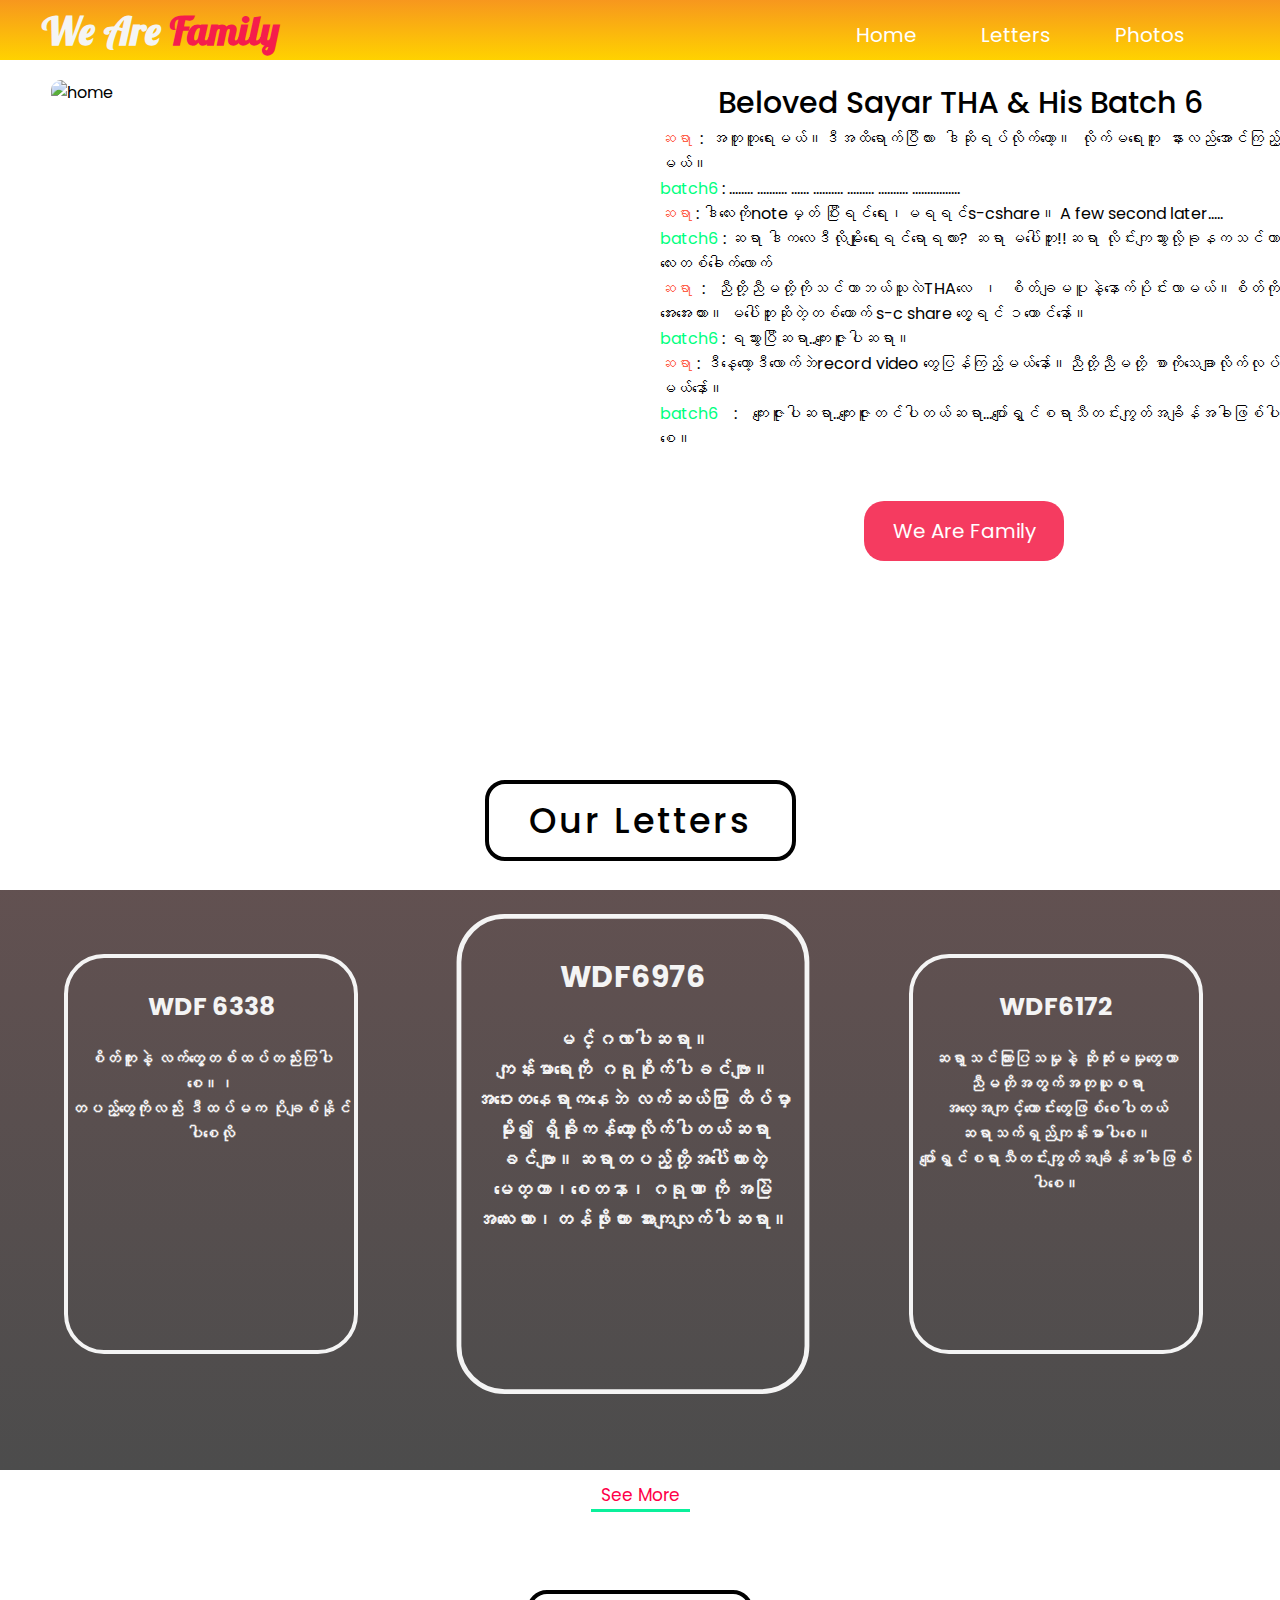
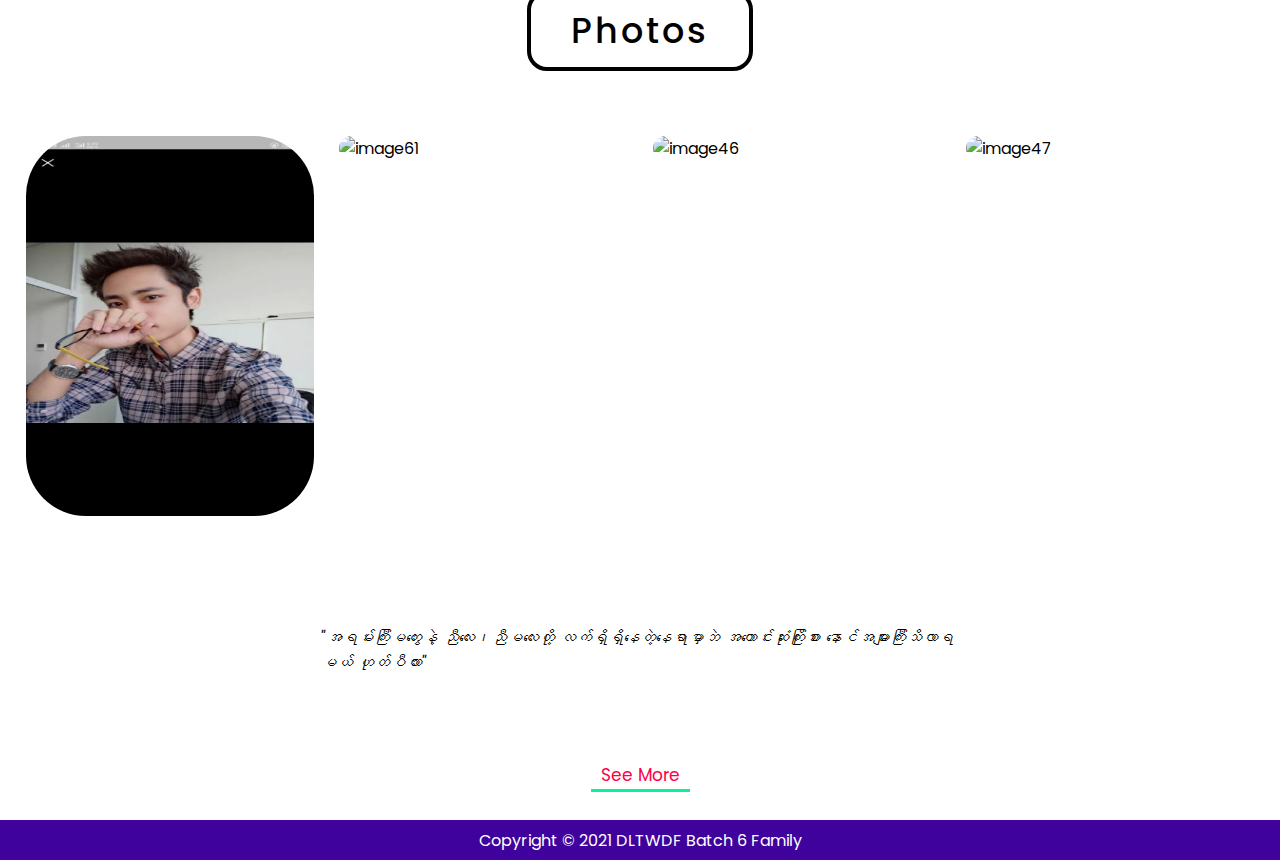
==== commit bd852785: "updated" ====
--- a/index.html
+++ b/index.html
@@ -1,5 +1,5 @@
 <!DOCTYPE html>
-<html lang="en">
+<html lang="en" translate="no">
   <head>
     <meta charset="UTF-8"/>
     <title>Batch 6 Family</title>
@@ -21,12 +21,12 @@
     <div class="container">
       <div class="nav">
         <div class="nav-left">
-          <h1>We Are <span>Family</span></h1>
+          <h1 class="intro">We Are Family</h1>
         </div>
         <div class="nav-right">
           <ul>
             <li><a href="index.html">Home</a></li>
-            <li><a href="wish.html">Wish</a></li>
+            <li><a href="wish.html">Letters</a></li>
             <li><a href="photo.html">Photos</a></li>
           </ul>
         </div>
@@ -34,35 +34,34 @@
       <div class="body">
         <div class="row-1">
           <div class="col-1">
-            <img src="./image/image3.jpg" alt="image1" />
-            <!-- <img src="./image/img2.jpg" alt="image2"/> -->
+            <img src="./image/home.jpg" alt="home" />
           </div>
           <div class="col-2">
             <h1>
-              ဆရာ နှင့် wdfbatch-6
+              Beloved Sayar THA & His Batch 6
             </h1>
             <p>
-              ဆရာ : အတူတူရေးမယ်။ဒီအထိရောက်ပြီလား ဒါဆိုရပ်လိုက်တော့။<br/>
+              <span class="th">ဆရာ</span> : အတူတူရေးမယ်။ဒီအထိရောက်ပြီလား ဒါဆိုရပ်လိုက်တော့။
               လိုက်မရေးဘူး နားလည်အောင်ကြည့်မယ်။<br/>
-              batch6 : ........ .......... ...... .......... .........
+              <span class="st">batch6</span> : ........ .......... ...... .......... .........
               .......... ................<br/>
-              ဆရာ : ဒါလေးကိုnoteမှတ် ပြီးရင်ရေး၊မရရင်s-cshare။ A few second
+              <span class="th">ဆရာ</span> : ဒါလေးကိုnoteမှတ် ပြီးရင်ရေး၊မရရင်s-cshare။ A few second
               later.....<br/>
-              batch6 : ဆရာ ဒါကလေဒီလိုမျိုးရေးရင်ရောရလား? ဆရာ မပေါ်ဘူး!!<br/>ဆရာ
+              <span class="st">batch6</span> : ဆရာ ဒါကလေဒီလိုမျိုးရေးရင်ရောရလား? ဆရာ မပေါ်ဘူး!!ဆရာ
               လိုင်းကျသွားလို့ခုနကသင်တာလေးတစ်ခေါက်လောက်<br/>
-              ဆရာ : ညီတို့ညီမတို့ကိုသင်တာဘယ်သူလဲTHAလေ ၊ စိတ်ချမပူနဲ့နောက်ပိုင်းလာမယ်။စိတ်ကိုအေးအေးထား။
+              <span class="th">ဆရာ</span> : ညီတို့ညီမတို့ကိုသင်တာဘယ်သူလဲTHAလေ ၊ စိတ်ချမပူနဲ့နောက်ပိုင်းလာမယ်။စိတ်ကိုအေးအေးထား။
               မပေါ်ဘူးဆိုတဲ့တစ်ယောက် s-c share တွေ့ရင် ၁ထောင်နော်။<br />
-              batch6 : ရသွားပြီဆရာ..ကျေးဇူးပါဆရာ။<br/>
-              ဆရာ : ဒီနေ့တော့ဒီလောက်ဘဲrecord video တွေပြန်ကြည့်မယ်နော်။ညီတို့ညီမတို့<br/>
+              <span class="st">batch6</span> : ရသွားပြီဆရာ..ကျေးဇူးပါဆရာ။<br/>
+              <span class="th">ဆရာ</span> : ဒီနေ့တော့ဒီလောက်ဘဲrecord video တွေပြန်ကြည့်မယ်နော်။ညီတို့ညီမတို့
               စာကိုသေချာလိုက်လုပ်မယ်နော်။<br />
-              batch6 : ကျေးဇူးပါဆရာ..ကျေးဇူးတင်ပါတယ်ဆရာ...ပျော်ရွှင်စရာသီတင်းကျွတ်အချိန်အခါဖြစ်ပါစေ။
+              <span class="st">batch6</span> : ကျေးဇူးပါဆရာ..ကျေးဇူးတင်ပါတယ်ဆရာ...ပျော်ရွှင်စရာသီတင်းကျွတ်အချိန်အခါဖြစ်ပါစေ။
             </p>
             <button type="button">We Are Family</button>
           </div>
         </div>
         <div class="row-2">
           <div class="col-3">
-            <h1>Our Wishes</h1>
+            <h1>Our Letters</h1>
           </div>
         </div>
         <div class="row-3">
@@ -103,14 +102,16 @@
           </div>
         </div>
         <div class="row-5">
-          <div><img src="./image/image1.jpg" alt="image1" /></div>
-          <div><img src="./image/image2.jpg" alt="image2" /></div>
-          <div><img src="./image/image4.jpg" alt="image4" /></div>
-          <div><img src="./image/image11.jpg" alt="image11" /></div>
           <div><img src="./image/image30.jpg" alt="image30" /></div>
           <div><img src="./image/image61.webp" alt="image61" /></div>
           <div><img src="./image/image46.jpg" alt="image46" /></div>
           <div><img src="./image/image47.jpg" alt="image47" /></div>
+          
+        </div>
+        <div class="row-6">
+          <p>"အရမ်းကြီးမတွေးနဲ့ ညီလေး၊ညီမလေးတို့
+            လက်ရှိ‌ရှိနေတဲ့နေရာမှာဘဲ အကောင်းဆုံးကြိုးစား နောင်အများကြီးသိလာရမယ်
+             ဟုတ်ပီလား"</p>
         </div>
 
         <div class="row-4">
@@ -123,5 +124,35 @@
         <span>Copyright &copy; 2021 DLTWDF Batch 6 Family</span>
       </div>
     </div>
+    <script>
+        const intro =document.querySelector('.intro');
+        const introText = intro.textContent;
+        const introArr = introText.split('');
+        intro.textContent = '';
+        console.log(introArr);
+
+        for (let i = 0; i < introArr.length; i++) {
+          
+          intro.innerHTML += '<span>' + introArr[i] + '</span>'
+            
+        }
+
+        let char = 0;
+        let timer = setInterval(onRun,50);
+
+        function onRun(){
+            const span = document.querySelectorAll('span')[char]
+            span.classList.add('active')
+            char++
+            if (char === introArr.length) {
+                complete();
+                return;
+            }
+        }
+        function complete(params) {
+            clearInterval(timer)
+            timer = null;
+        }
+    </script>
   </body>
 </html>
--- a/css/style.css
+++ b/css/style.css
@@ -2,20 +2,23 @@
     margin: 0;
     padding: 0;
     font-family: "Poppins";
-    color: #999;
+    color: #000;
     box-sizing: border-box;
     font-size: 16px;
 }
 body{
     margin: 0;
-    background-color: #222;
+    background-color: #fff;
     overflow-x: hidden;
 }
 /*Nav bar*/
 .nav{
     width: 100%;
     height: 60px;
-    background-color: #f4f4f4;
+
+    background: linear-gradient(#F7971E,#FFD200);
+    background-repeat: repeat-x;
+    background-position: center;
 
     display: flex;
     justify-content: space-between;
@@ -32,17 +35,23 @@
     justify-content: center;
     align-items: center;
 }
-.nav-left h1{
+.nav-left span{
     font-size: 40px;
-    color: #000;
+    color: #f4f4f4;
     font-family: 'Lobster', cursive;
     text-align: center;
-
-}
-.nav-left h1 span{
-    font-family: 'Lobster';
-    color: #03c6fc;
-    font-size: 40px;
+    opacity: 0;
+}
+span.active{
+    opacity: 1;
+}
+span.active:nth-child(8),
+span.active:nth-child(9),
+span.active:nth-child(10),
+span.active:nth-child(11),
+span.active:nth-child(12),
+span.active:nth-child(13) {
+    color: #f51d4c;
 }
 .nav-left h1:hover{
     cursor: pointer;
@@ -64,7 +73,7 @@
     margin-right: 40px;
 }
 .nav-right a{
-    color: #000;
+    color: #fff;
     font-size: 20px;
     text-decoration: none;
     padding: 5px 10px;
@@ -102,16 +111,19 @@
         height: 200px;
     }
     .nav-left h1{
+        text-align: center;
+    }
+    .nav-left span{
         font-size: 50px;
     }
     .nav-right ul{
-        margin-left: 20%;
+        margin-left: 10%;
     }
     .nav-right li{
-        margin-right: 20px;
+        margin-right: 25px;
     }
     .nav-right a{
-        font-size: 30px;
+        font-size: 40px;
     }
 }
 /*body*/
@@ -128,20 +140,28 @@
     float: left;
 }
 .col-1 img{
-    width: 100%;
+    width: 90%;
     height: 100%;
+    margin-left: 8%;
+    border-radius: 10px;
 }
 .col-2 h1{
-    color: #999;
+    color: #000;
     text-align: center;
     font-size: 30px;
     font-weight: 500;
 }
 .col-2 p{
-    color: #999;
+    color: #000;
     text-align: justify;
     margin-left: 20px;
     font-size: 16px;
+}
+.col-2 .th{
+    color: tomato;
+}
+.col-2 .st{
+    color: springgreen;
 }
 .col-2 button{
     font-size: 20px;
@@ -204,7 +224,7 @@
 @media screen and (max-width: 1050px) {
     .row-1{
         width: 100%;
-        height: 2100px;
+        height: 2000px;
     }
     .row-1 .col-1{
         width: 100%;
@@ -217,6 +237,7 @@
     .col-1 img{
         height: 100%;
         margin-top: 0;
+        margin-left: 5%;
     }
     .col-2{
         height: 100%;
@@ -225,6 +246,9 @@
         font-size: 60px;
     }
     .col-2 p{
+        font-size: 30px;
+    }
+    .col-2 .th,.col-2 .st{
         font-size: 30px;
     }
     .col-2 button{
@@ -237,20 +261,20 @@
 .row-2{
     width: 100%;
     height: 100px;
-    margin-top: 40px;
-
-    display: flex;
-    justify-content: center;
-    align-items: center;
-}
-.col-3{
-    width: 100%;
+    margin-top: 60px;
+
+    display: flex;
+    justify-content: center;
+    align-items: center;
 }
 .col-3 h1{
     text-align: center;
     font-size: 35px;
     font-weight: 500;
     letter-spacing: 3px;
+    padding: 10px 40px;
+    border: 4px solid black;
+    border-radius: 20px;
 }
 .col-3 p{
     font-size: 18px;
@@ -268,24 +292,35 @@
 .row-3{
     width: 100%;
     height: 580px;
+    background:linear-gradient(rgba(31,7,7,0.7),rgba(0,0,0,0.7)),url('../image/background1.jpg');
+    background-repeat: no-repeat;
+    background-position: center;
+    background-size: cover;
+    margin-top: 20px;
 }
 .row-3 div{
     width: 23%;
     height: 400px;
-    border: 4px solid #999;
+    border: 4px solid #f4f4f4;
     border-radius: 40px;
+    font-weight: 600;
     margin: 5%;
 
     float: left;
+}
+.row-3 .col-5{
+    transform: scale(1.2);
 }
 .row-3 h2{
     text-align: center;
     font-size: 25px;
     margin-top: 30px;
+    color: #f4f4f4;
 }
 .row-3 p{
     text-align: center;
     margin-top: 20px;
+    color: #f4f4f4;
 }
 @media screen and (max-width: 1232px) {
     .row-3 {
@@ -305,6 +340,7 @@
     .row-3{
         width: 100%;
         height: 2200px;
+        margin-top: 50px;
     }
     .row-3 div{
         width: 70%;
@@ -369,7 +405,7 @@
 /*row-5*/
 .row-5{
     width: 100%;
-    height: 900px;
+    height: 440px;
     margin-top: 30px;
 }
 .row-5 div{
@@ -388,11 +424,11 @@
     border-radius: 60px;
 }
 .row-5 div:hover{
-    transform: scale(0.9);
+    transform: scale(1.03);
 }
 @media screen and (max-width: 1050px) {
     .row-5{
-        height: 8500px;
+        height: 4000px;
     }
     .row-5 div{
         width: 80%;
@@ -404,6 +440,23 @@
         transform: scale(1);
     }
 }
+.row-6{
+    width: 100%;
+    height: 200px;
+    font-style: italic;
+    display: flex;
+    justify-content: center;
+    align-items: center;
+
+}
+.row-6 p{
+    width: 50%;
+}
+@media screen and (max-width: 1050px) {
+    .row-6 p{
+        font-size: 30px;
+    }
+}
 .footer{
     width: 100%;
     height: 40px;
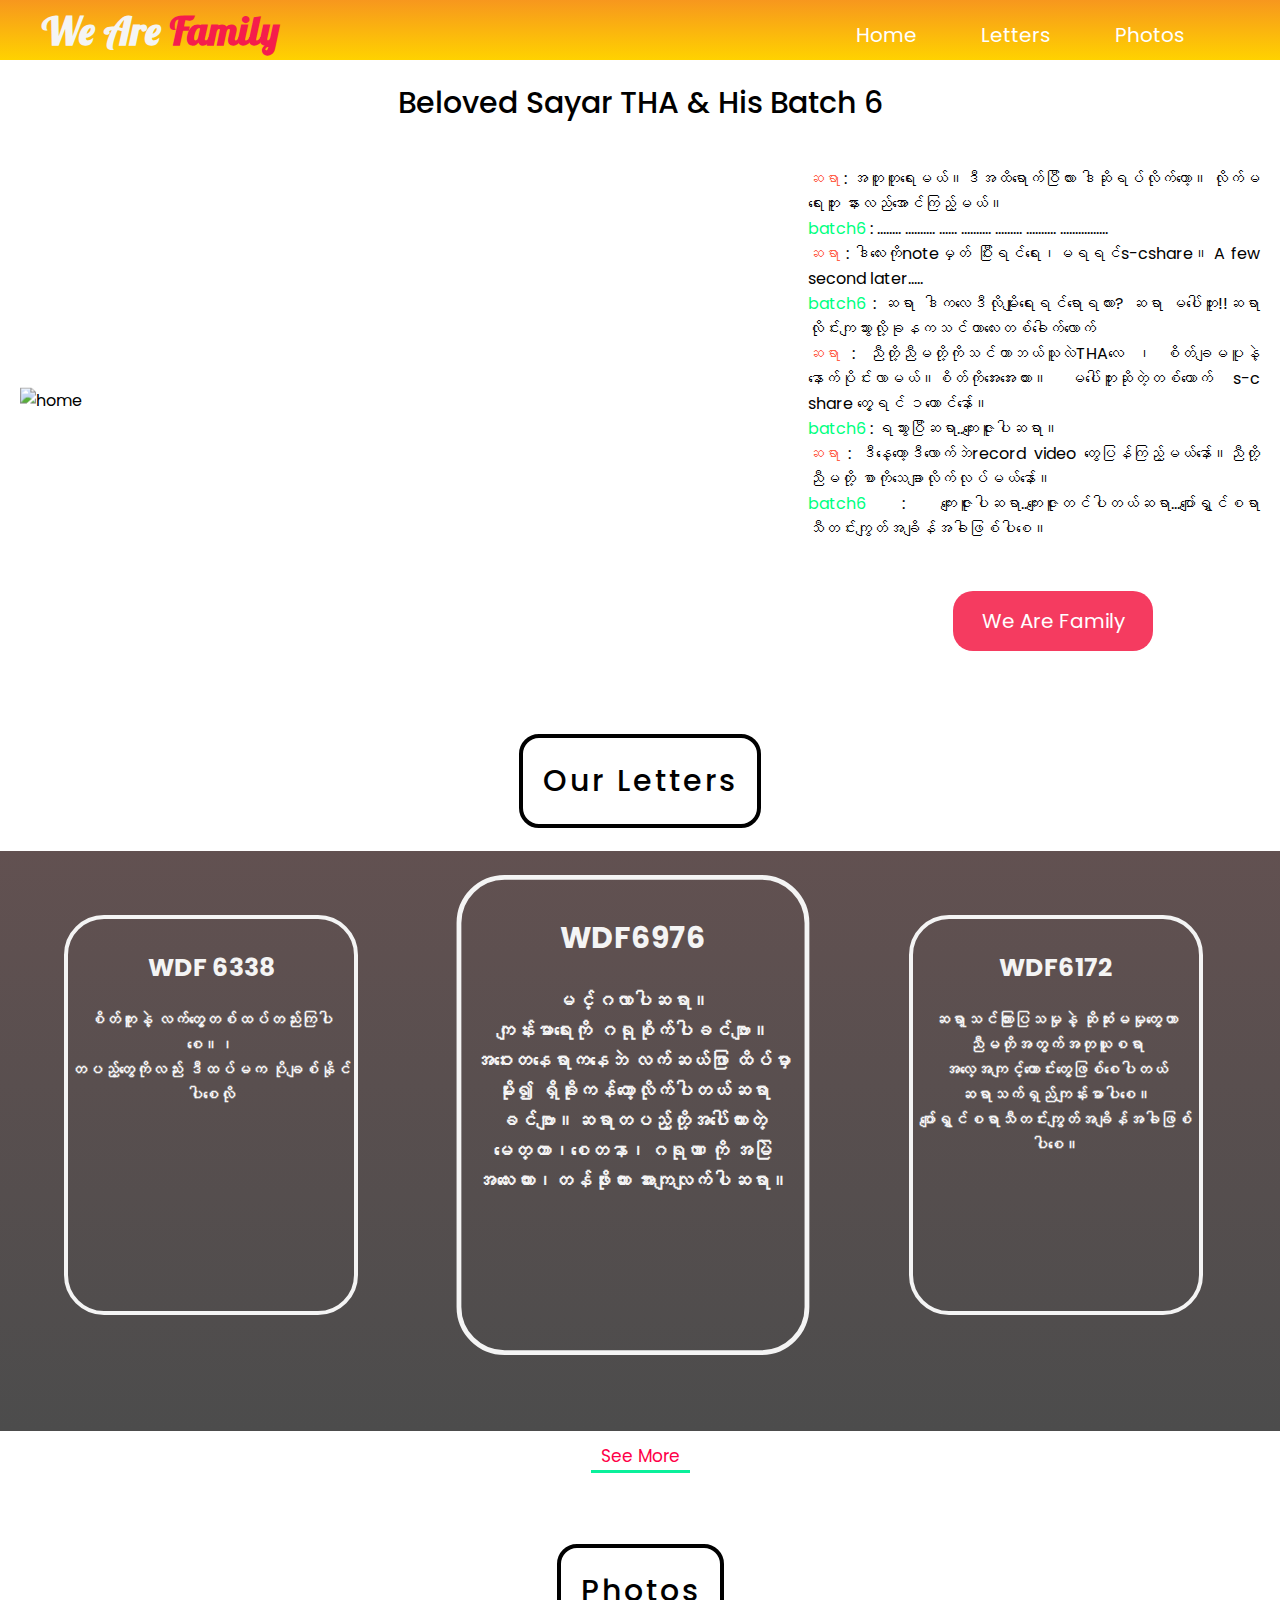
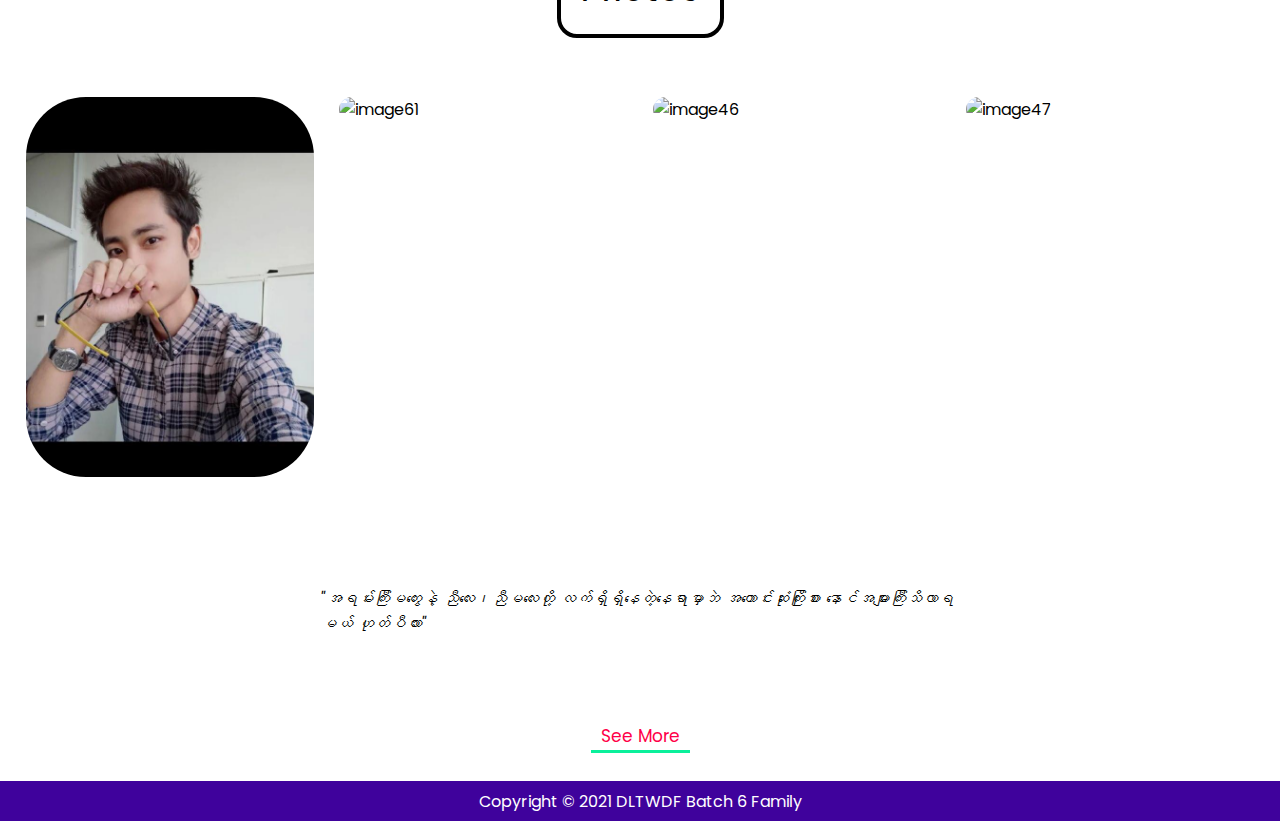
==== commit 591689a4: "updated" ====
--- a/index.html
+++ b/index.html
@@ -32,14 +32,21 @@
         </div>
       </div>
       <div class="body">
+
+      	<div>
+      		<h1 class="hidden">
+              Beloved Sayar THA & His Batch 6
+         	</h1>
+      	</div>
+
         <div class="row-1">
           <div class="col-1">
             <img src="./image/home.jpg" alt="home" />
           </div>
           <div class="col-2">
-            <h1>
+          	<h1>
               Beloved Sayar THA & His Batch 6
-            </h1>
+         	</h1>
             <p>
               <span class="th">ဆရာ</span> : အတူတူရေးမယ်။ဒီအထိရောက်ပြီလား ဒါဆိုရပ်လိုက်တော့။
               လိုက်မရေးဘူး နားလည်အောင်ကြည့်မယ်။<br/>
@@ -49,8 +56,7 @@
               later.....<br/>
               <span class="st">batch6</span> : ဆရာ ဒါကလေဒီလိုမျိုးရေးရင်ရောရလား? ဆရာ မပေါ်ဘူး!!ဆရာ
               လိုင်းကျသွားလို့ခုနကသင်တာလေးတစ်ခေါက်လောက်<br/>
-              <span class="th">ဆရာ</span> : ညီတို့ညီမတို့ကိုသင်တာဘယ်သူလဲTHAလေ ၊ စိတ်ချမပူနဲ့နောက်ပိုင်းလာမယ်။စိတ်ကိုအေးအေးထား။
-              မပေါ်ဘူးဆိုတဲ့တစ်ယောက် s-c share တွေ့ရင် ၁ထောင်နော်။<br />
+              <span class="th">ဆရာ</span> : ညီတို့ညီမတို့ကိုသင်တာဘယ်သူလဲTHAလေ ၊ စိတ်ချမပူနဲ့နောက်ပိုင်းလာမယ်။စိတ်ကိုအေးအေးထား။ မပေါ်ဘူးဆိုတဲ့တစ်ယောက် s-c share တွေ့ရင် ၁ထောင်နော်။<br />
               <span class="st">batch6</span> : ရသွားပြီဆရာ..ကျေးဇူးပါဆရာ။<br/>
               <span class="th">ဆရာ</span> : ဒီနေ့တော့ဒီလောက်ဘဲrecord video တွေပြန်ကြည့်မယ်နော်။ညီတို့ညီမတို့
               စာကိုသေချာလိုက်လုပ်မယ်နော်။<br />
@@ -75,7 +81,7 @@
           <div class="col-5">
             <h2>WDF6976</h2>
             <p>
-              မင်္ဂလာပါဆရာ။<br />ကျန်းမာရေးကို ဂရုစိုက်ပါခင်ဗျာ။<br />အဝေးတနေရာကနေဘဲ
+              မင်္ဂလာပါဆရာ။<br/>ကျန်းမာရေးကို ဂရုစိုက်ပါခင်ဗျာ။<br />အဝေးတနေရာကနေဘဲ
               လက်ဆယ်ဖြာ ထိပ်မှာမိုး၍ ရှိခိုးကန်တော့လိုက်ပါတယ်ဆရာ
               ခင်ဗျာ။ဆရာတပည့်တို့အပေါ်ထားတဲ့ မေတ္တာ၊စေတနာ၊ဂရုဏာ ကို
               အမြဲအလေးထား၊တန်ဖိုးထား အားကျလျက်ပါဆရာ။
--- a/css/style.css
+++ b/css/style.css
@@ -130,27 +130,57 @@
 /*row-1*/
 .row-1{
     width: 100%;
-    height: 630px;
-    align-items: center;
-    margin-top: 20px;
-}
-.row-1 div{
-    width: 50%;
     height: 100%;
-    float: left;
-}
+
+    display: flex;
+    justify-content: space-between;
+    align-items:center;
+    flex-wrap: wrap;
+
+ /*   background-color: red;*/
+    align-items: center;
+}
+.row-1 .col-1 
+{
+    width: 60%;
+    transform: translateY(-13%);
+}
+
+.row-1 .col-2
+{
+    width: 40%;
+}
+
+.col-2
+{
+    padding: 20px;
+}
+
 .col-1 img{
-    width: 90%;
-    height: 100%;
-    margin-left: 8%;
+    width: 100%;
+    height: auto;
+    padding: 20px;
     border-radius: 10px;
 }
-.col-2 h1{
+.body div h1{
     color: #000;
     text-align: center;
+
+    padding: 20px;
+
+    display: block;
+
     font-size: 30px;
     font-weight: 500;
-}
+
+    /* border: 1px solid black; */
+}
+
+.col-2 h1
+{
+    display: none !important;
+}
+
 .col-2 p{
     color: #000;
     text-align: justify;
@@ -226,6 +256,11 @@
         width: 100%;
         height: 2000px;
     }
+    .row-1 .col-1 
+    {
+    width: 60%;
+    transform: translateY(0%);
+    }
     .row-1 .col-1{
         width: 100%;
         height: 35%;
@@ -237,13 +272,19 @@
     .col-1 img{
         height: 100%;
         margin-top: 0;
-        margin-left: 5%;
+        margin-left: 0%;
+        padding: 20px;
     }
     .col-2{
         height: 100%;
     }
+    .body div .hidden
+    {
+        display: none;
+    }
     .col-2 h1{
-        font-size: 60px;
+        font-size: 60px !important;
+        display: block !important;
     }
     .col-2 p{
         font-size: 30px;
@@ -420,6 +461,7 @@
 .row-5 img{
     width: 100%;
     height: 100%;
+    object-fit: cover;
 
     border-radius: 60px;
 }
